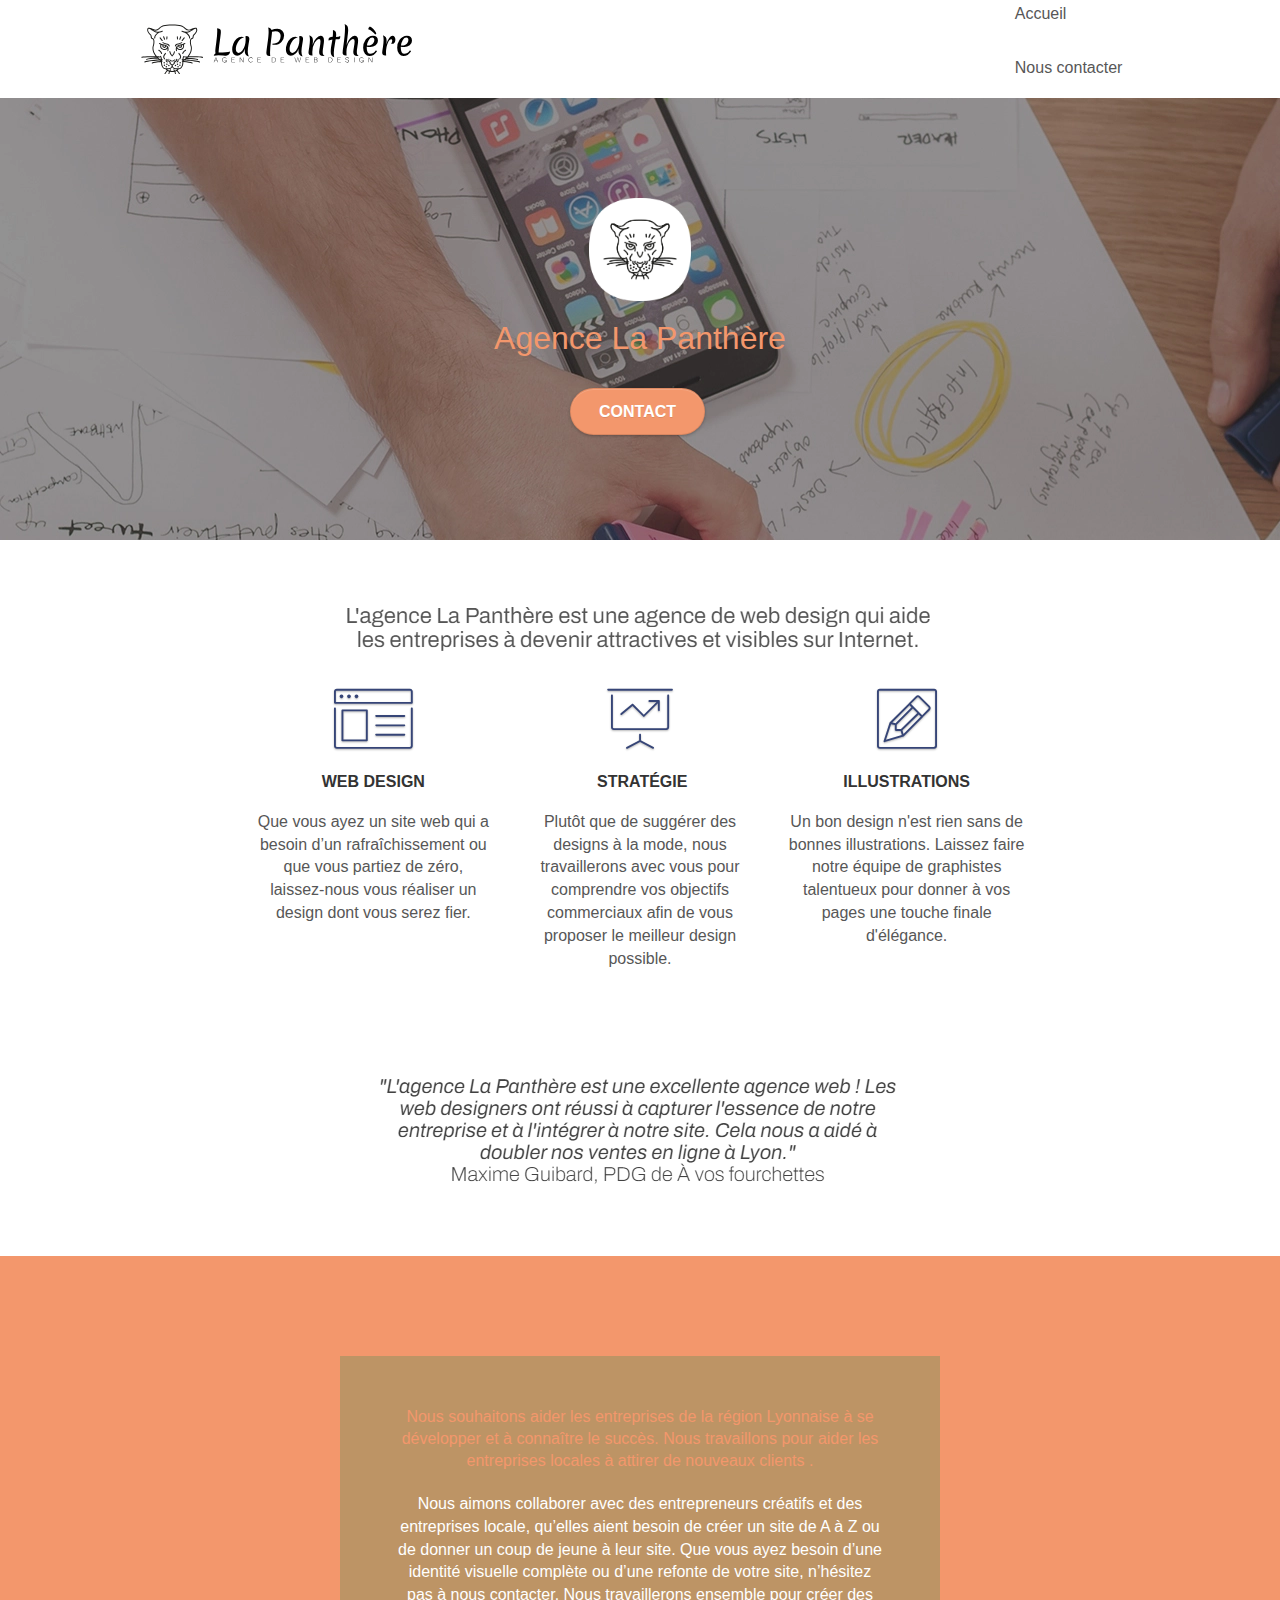
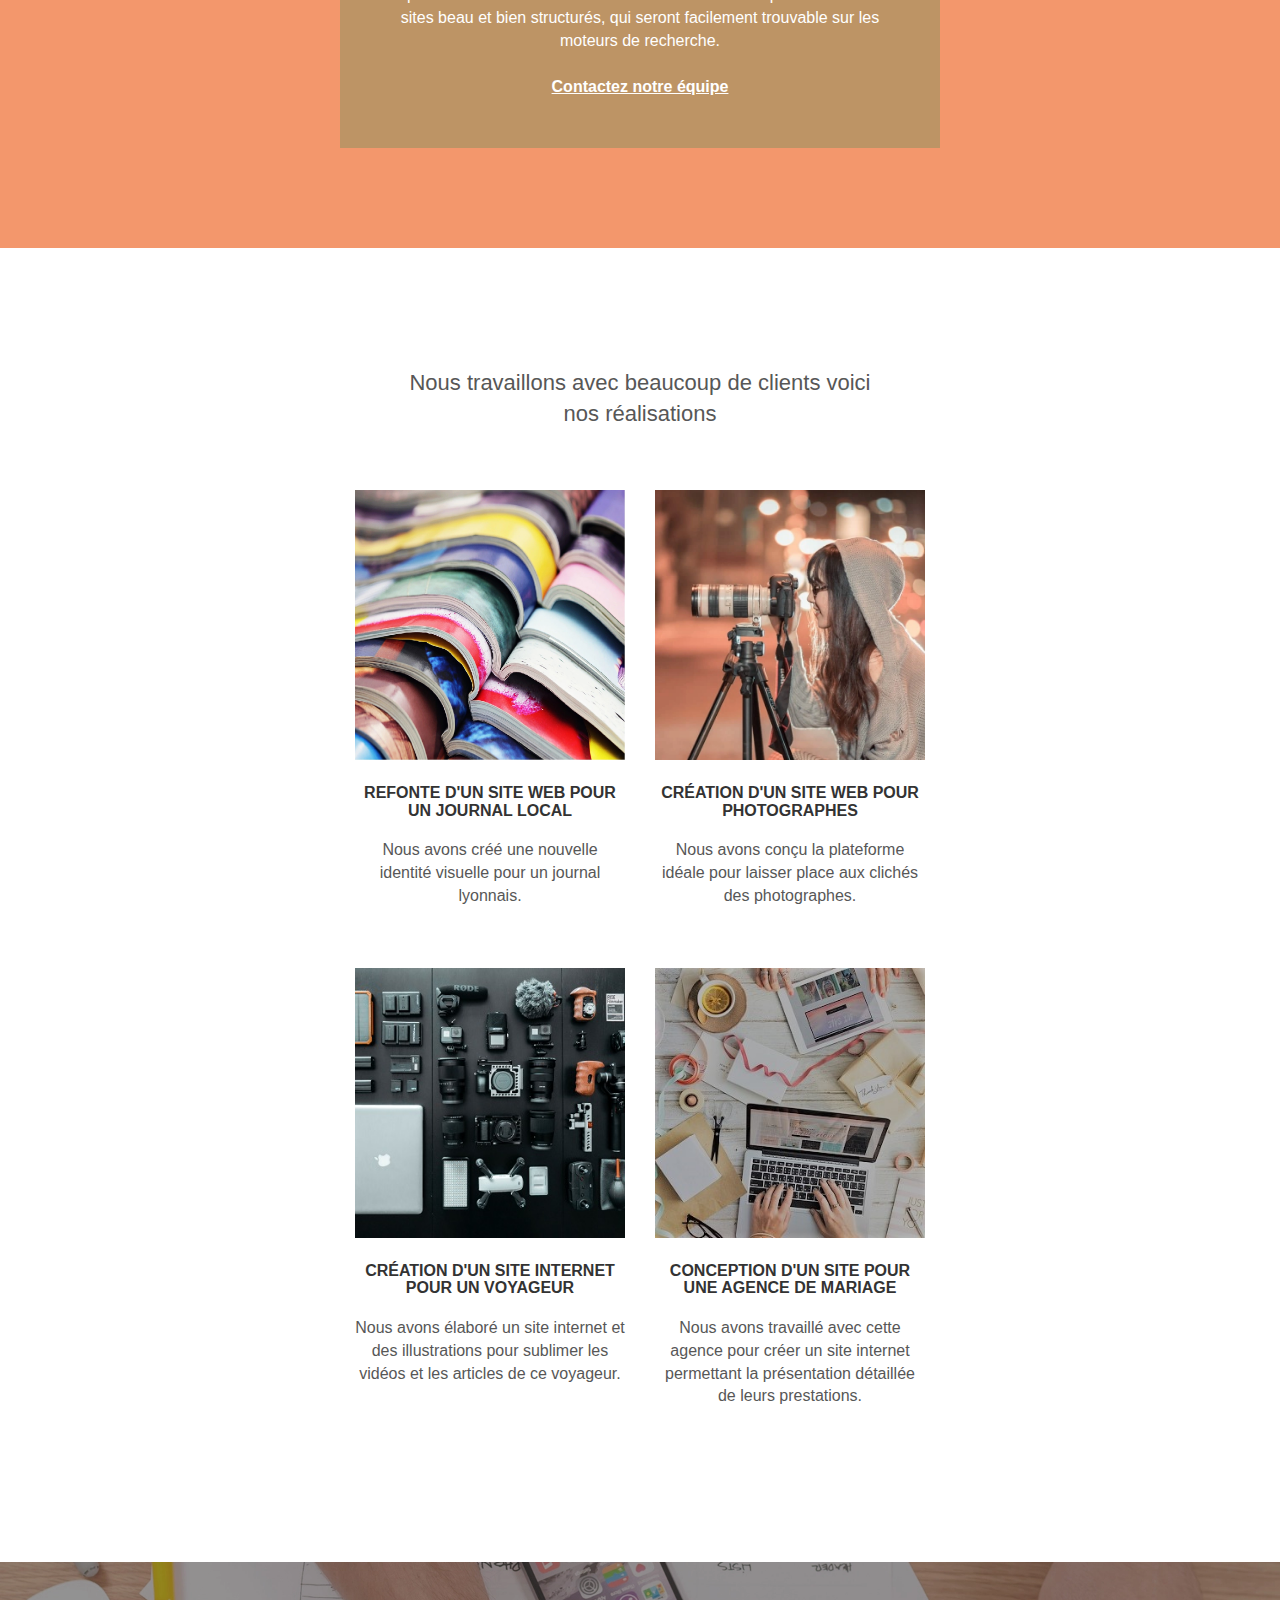
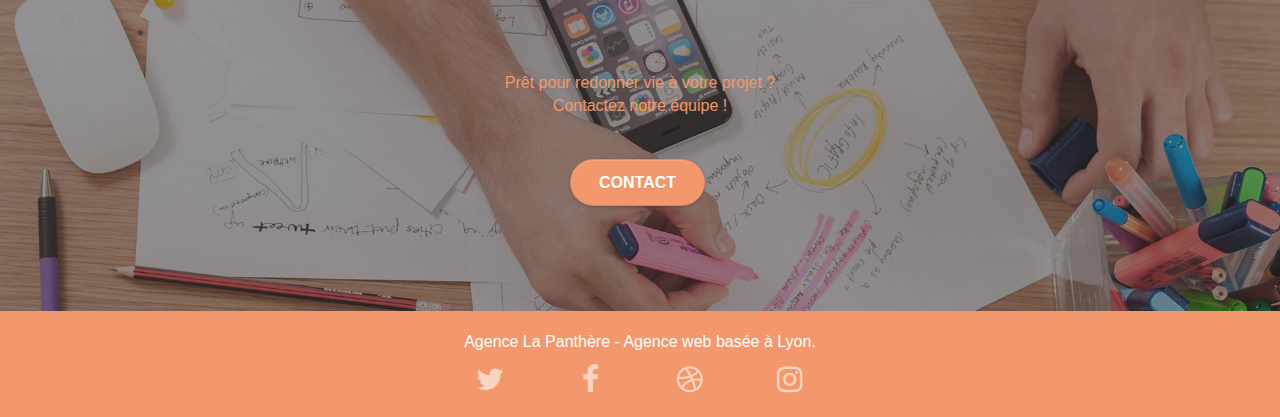
==== index.html @ ef9c5ae5 "Changement format d'image" ====
<!doctype html>
<html lang="FR">

<head>
	<meta charset="utf-8">
	<meta name="keywords"
		content="seo, google, site web, site internet, agence design paris, agence design, agence design,agence design,agence design,agence design,agence design,agence design,agence design,agence design">
	<meta name="description" content="">
	<meta name="viewport" content="width=device-width, initial-scale=1.0, viewport-fit=cover">
	<link rel="shortcut icon" type="image/png" href="favicon.jpg">

	<link rel="stylesheet" type="text/css" href="./css/bootstrap.css">
	<link rel="stylesheet" type="text/css" href="style.css">
	<link rel="stylesheet" type="text/css" href="./css/font-awesome.css">
	<link rel="stylesheet" type="text/css" href="./css/et-line.css">


	<script src="./js/jquery-2.1.0.js"></script>
	<script src="./js/bootstrap.js"></script>
	<script src="./js/blocs.js"></script>
	<script src="./js/jquery.touchSwipe.js" defer></script>
	<script src="./js/gmaps.js"></script>

	<title>La panthère</title>


	<!-- Analytics -->

	<!-- Analytics END -->

</head>

<body>
	<!-- Principal conteneur -->
	<div class="page-container">

		<!-- bloc-0 -->
		<div class="bloc bgc-white l-bloc " id="bloc-0">
			<div class="container bloc-sm">

				<nav class="navbar row">
					<div class="navbar-header">
						<a class="navbar-brand" href="index.html"><img src="img/agence-la-panthere-monochrome.svg"
								alt="paris web design logo agence web meilleure agence" /></a>
						<button id="nav-toggle" type="button" class="ui-navbar-toggle navbar-toggle"
							data-toggle="collapse" data-target=".navbar-1">
							<span class="sr-only">Toggle navigation</span><span class="icon-bar"></span><span
								class="icon-bar"></span><span class="icon-bar"></span>
						</button>
					</div>
					<div class="collapse navbar-collapse navbar-1 special-dropdown-nav">
						<ul class="site-navigation nav navbar-nav">
							<li>
								<a href="index.html">Accueil</a>
							</li>
							<li>
							</li>
							<li>
								<a href="nous_contacter.html">Nous contacter</a>
							</li>
						</ul>
					</div>
				</nav>
			</div>
		</div>
		<!-- bloc-0 END -->

		<!-- bloc-1-presentation -->
		<div class="bloc bgc-dark-slate-blue bg-banniere d-bloc bg-t-edge bloc-bg-texture texture-paper b-parallax"
			id="bloc-1-hero">
			<div class="container bloc-lg">
				<div class="row tight-width-whitespace">
					<div class="col-sm-12">
						<img src="img/logo.webp" class="center-block image-resize-mode" alt="Agence La Panthère, agence web paris, création logo paris" />
						<h1 class="text-center hero-bloc-text tc-white ">
							Agence La Panthère
						</h1>
						<div class="text-center">
							<a href="nous_contacter.html"
								class="btn btn-lg btn-clean btn-rd cta-hero btn-atomic-tangerine"
								id="cta-hero">Contact</a>
						</div>
					</div>
				</div>
			</div>
		</div>
		<!-- bloc-1-presentation END -->

		<!-- bloc-2-services -->
		<div class="bloc bgc-white l-bloc" id="bloc-2-services">
			<div class="container bloc-md">
				<div class="row">
					<div class="col-sm-12 text-center">
						<img alt="agence web, agence web paris, web design paris, stratégie web" src="img/title.png" />
					</div>
				</div>
				<div class="row voffset-lg med-width-whitespace">
					<div class="col-sm-4">
						<div class="text-center">
							<span class="et-icon-browser sm-shadow icon-dark-slate-blue icons icon-lg"></span>
						</div>
						<h3 class="mg-md text-center">
							Web design
						</h3>
						<p class="text-center ">
							Que vous ayez un site web qui a besoin d&rsquo;un rafraîchissement ou que vous partiez de
							zéro, laissez-nous vous réaliser un design dont vous serez fier.
						</p>
					</div>
					<div class="col-sm-4">
						<div class="text-center">
							<span class="et-icon-presentation sm-shadow icon-dark-slate-blue icons icon-lg"></span>
						</div>
						<h3 class="mg-md text-center">
							&nbsp;Stratégie
						</h3>
						<p class="text-center ">
							Plutôt que de suggérer des designs à la mode, nous travaillerons avec vous pour comprendre
							vos objectifs commerciaux afin de vous proposer le meilleur design possible.<br>
						</p>
					</div>
					<div class="col-sm-4">
						<div class="text-center">
							<span class="et-icon-edit sm-shadow icon-dark-slate-blue icons icon-lg"></span>
						</div>
						<h3 class="mg-md text-center">
							Illustrations
						</h3>
						<p class="text-center ">
							Un bon design n'est rien sans de bonnes illustrations. Laissez faire notre équipe de
							graphistes talentueux pour donner à vos pages une touche finale d'élégance.
						</p>
					</div>
				</div>
				<div class="row voffset-lg voffset">
					<div class="col-xs-12 col-md-8 col-md-offset-2 text-center">
						<img alt="agence web, agence web paris, web design paris, stratégie web"
							src="img/citation.webp" />

					</div>
				</div>
			</div>
		</div>
		<!-- bloc-2-services END -->

		<!-- bloc-3-what-i-do -->
		<div class="bloc tc-white bgc-atomic-tangerine bg-presentation d-bloc bloc-bg-texture texture-paper b-parallax"
			id="bloc-3-what-i-do">
			<div class="container bloc-lg">
				<div class="row tight-width-whitespace black-background">
					<div class="col-sm-12">
						<h2 class="mg-md text-center tc-white">
							Nous souhaitons aider les entreprises de la région Lyonnaise à se développer et à connaître
							le succès. Nous travaillons pour aider les entreprises locales à attirer de nouveaux clients
							.<br>
						</h2>
						<p class="text-center white">
							Nous aimons collaborer avec des entrepreneurs créatifs et des entreprises locale, qu’elles
							aient besoin de créer un site de A à Z ou de donner un coup de jeune à leur site. Que vous
							ayez besoin d’une identité visuelle complète ou d’une refonte de votre site, n’hésitez pas à
							nous contacter. Nous travaillerons ensemble pour créer des sites beau et bien structurés,
							qui seront facilement trouvable sur les moteurs de recherche. <br><br><a
								class="ltc-white bold-link" href="nous_contacter.html">Contactez notre équipe</a><br>
						</p>
					</div>
				</div>
			</div>
		</div>
		<!-- bloc-3-what-i-do END -->

		<!-- bloc-4-portfolio -->
		<div class="bloc bgc-white bg-lines-h2-bg bg-repeat l-bloc" id="bloc-4-portfolio">
			<div class="container bloc-lg">
				<div class="row">
					<div class="col-sm-12 text-center">
						<h2 class="nos-realisations">Nous travaillons avec beaucoup de clients voici nos réalisations
						</h2>
					</div>
				</div>
				<div class="row tight-width-whitespace portfolio-row">
					<div class="col-sm-6">
						<a href="#" data-lightbox="img/1.webp" data-gallery-id="gallery-1"
							data-caption="Refonte d'un site web pour un journal local" data-frame="snapshot-lb"><img
								src="img/1.webp"
								alt="paris web design logo agence web meilleure agence et refonte site web journal"
								class="img-responsive portfolio-thumb" /></a>
						<h3 class="mg-md text-center">
							Refonte d'un site web pour un journal local
						</h3>
						<p class="text-center">
							Nous avons créé une nouvelle identité visuelle pour un journal lyonnais.
						</p>
					</div>
					<div class="col-sm-6">
						<a href="#" data-lightbox="img/2.webp" data-gallery-id="gallery-1"
							data-caption="Création d'un site web pour photographes" data-frame="snapshot-lb"><img
								src="img/2.webp" class="img-responsive portfolio-thumb"
								alt="paris web design logo agence web meilleure agence, Création d'un site web pour photographes" /></a>
						<h3 class="mg-md text-center">
							Création d'un site web pour photographes
						</h3>
						<p class="text-center">
							Nous avons conçu la plateforme idéale pour laisser place aux clichés des photographes.
						</p>
					</div>
				</div>
				<div class="row tight-width-whitespace portfolio-row">
					<div class="col-sm-6">
						<a href="#" data-lightbox="img/3.webp" data-gallery-id="gallery-1"
							data-caption="Création d'un site internet pour un voyageur" data-frame="snapshot-lb"><img
								src="img/3.webp" class="img-responsive portfolio-thumb"
								alt="paris web design logo agence web meilleure agence, Création d'un site web pour voyageur" /></a>
						<h3 class="mg-md text-center">
							Création d'un site internet pour un voyageur
						</h3>
						<p class="text-center">
							Nous avons élaboré un site internet et des illustrations pour sublimer les vidéos et les
							articles de ce voyageur.
						</p>
					</div>
					<div class="col-sm-6">
						<a href="#" data-lightbox="img/4.webp" data-gallery-id="gallery-1"
							data-caption="Conception d'un site pour une agence de mariage" data-frame="snapshot-lb"><img
								src="img/4.webp" class="img-responsive portfolio-thumb"
								alt="paris web design logo agence web meilleure agence, Création d'un site web pour agence de mariage" /></a>
						<h3 class="mg-md text-center">
							Conception d'un site pour une agence de mariage
						</h3>
						<p class="text-center">
							Nous avons travaillé avec cette agence pour créer un site internet permettant la
							présentation détaillée de leurs prestations.
						</p>
					</div>
				</div>
			</div>
		</div>
		<!-- bloc-4-portfolio END -->

		<!-- bloc-5-cta -->
		<div class="bloc bgc-dark-slate-blue bg-banniere d-bloc bloc-bg-texture texture-paper" id="bloc-5-cta">
			<div class="container bloc-lg">
				<div class="row">
					<h2 class="mg-md text-center tc-white">
						Prêt pour redonner vie à votre projet ?<br>Contactez notre équipe !
					</h2>
					<div class="col-sm-12 text-center">
						<a href="nous_contacter.html"
							class="btn btn-atomic-tangerine btn-clean btn-rd btn-lg cta-hero">Contact</a>
					</div>
				</div>
			</div>
		</div>
		<!-- bloc-5-cta END -->

		<!-- Footer - bloc-8 -->
		<div class="bloc bgc-atomic-tangerine d-bloc" id="bloc-8">
			<div class="container bloc-sm">
				<div class="row">
					<div class="col-sm-12">
						<p class="text-center white">
							Agence La Panthère - Agence web basée à Lyon.<br>
						</p>
						<div class="row row-no-gutters social">
							<div class="col-sm-3">
								<div class="text-center">
									<a class="social" href="index.html"><span class="fa fa-twitter icon-md"></span></a>
								</div>
							</div>
							<div class="col-sm-3">
								<div class="text-center">
									<a class="social" href="index.html"><span class="fa fa-facebook icon-md"></span></a>
								</div>
							</div>
							<div class="col-sm-3">
								<div class="text-center">
									<a class="social" href="index.html"><span class="fa fa-dribbble icon-md"></span></a>
								</div>
							</div>
							<div class="col-sm-3">
								<div class="text-center">
									<a class="social" href="index.html"><span
											class="fa fa-instagram icon-md"></span></a>
								</div>
							</div>
						</div>
					</div>
				</div>
			</div>
		</div>
		<!-- Footer - bloc-8 END -->

	</div>
	<!-- Principal conteneur END -->


</body>

</html>
---- style.css ----
body {
    margin: 0;
    padding: 0;
    background: #FFF;
    overflow-x: hidden;
    -webkit-font-smoothing: antialiased;
    -moz-osx-font-smoothing: grayscale;
}

a,
button {
    transition: all .3s ease-in-out;
    outline: none!important;
}

a:hover {
    text-decoration: none;
    cursor: pointer;
}

#page-loading-blocs-notifaction {
    position: fixed;
    top: 0;
    bottom: 0;
    width: 100%;
    z-index: 100000;
    background: #FFFFFF url("img/pageload-spinner.gif") no-repeat center center;
}

.bloc {
    width: 100%;
    clear: both;
    background: 50% 50% no-repeat;
    padding: 0 50px;
    -webkit-background-size: cover;
    -moz-background-size: cover;
    -o-background-size: cover;
    background-size: cover;
    position: relative;
}

.bloc .container {
    padding-left: 0;
    padding-right: 0;
}

.bloc-lg {
    padding: 100px 50px;
}

.bloc-md {
    padding: 50px;
}

.bloc-sm {
    padding: 20px 50px;
}

.bg-center,
.bg-l-edge,
.bg-r-edge,
.bg-t-edge,
.bg-b-edge,
.bg-tl-edge,
.bg-bl-edge,
.bg-tr-edge,
.bg-br-edge,
.bg-repeat {
    -webkit-background-size: auto!important;
    -moz-background-size: auto!important;
    -o-background-size: auto!important;
    background-size: auto!important;
}

.bg-repeat {
    background: repeat;
}

.bg-t-edge {
    background: top no-repeat;
}

.bloc-bg-texture::before {
    content: "";
    background-size: 2px 2px;
    position: absolute;
    top: 0;
    bottom: 0;
    left: 0;
    right: 0;
}

.nos-realisations{
    display: flex;
    width: 50%;
    margin-left: 25%;
}

.image-resize-mode{
    width: 18%;
}

.text-center{
    font-size: 16px;
}


.b-parallax {
    background-attachment: fixed;
}

.d-bloc {
    color: rgba(255, 255, 255, .7);
}

.d-bloc button:hover {
    color: rgba(255, 255, 255, .9);
}

.d-bloc .icon-round,
.d-bloc .icon-square,
.d-bloc .icon-rounded,
.d-bloc .icon-semi-rounded-a,
.d-bloc .icon-semi-rounded-b {
    border-color: rgba(255, 255, 255, .9);
}

.d-bloc .divider-h span {
    border-color: rgba(255, 255, 255, .2);
}

.d-bloc .a-btn,
.d-bloc .navbar a,
.d-bloc .navbar-brand,
.d-bloc a .icon-sm,
.d-bloc a .icon-md,
.d-bloc a .icon-lg,
.d-bloc a .icon-xl,
.d-bloc h1 a,
.d-bloc h2 a,
.d-bloc h3 a,
.d-bloc h4 a,
.d-bloc h5 a,
.d-bloc h6 a,
.d-bloc p a {
    color: rgba(255, 255, 255, .6);
}

.d-bloc .a-btn:hover,
.d-bloc .navbar a:hover,
.d-bloc .navbar-brand:hover,
.d-bloc a:hover .icon-sm,
.d-bloc a:hover .icon-md,
.d-bloc a:hover .icon-lg,
.d-bloc a:hover .icon-xl,
.d-bloc h1 a:hover,
.d-bloc h2 a:hover,
.d-bloc h3 a:hover,
.d-bloc h4 a:hover,
.d-bloc h5 a:hover,
.d-bloc h6 a:hover,
.d-bloc p a:hover {
    color: rgba(255, 255, 255, 1);
}

.d-bloc .navbar-toggle .icon-bar {
    background: rgba(255, 255, 255, 1);
}

.d-bloc .btn-wire,
.d-bloc .btn-wire:hover {
    color: rgba(255, 255, 255, 1);
    border-color: rgba(255, 255, 255, 1);
}

.d-bloc .panel {
    color: rgba(0, 0, 0, .5);
}

.d-bloc .panel button:hover {
    color: rgba(0, 0, 0, .7);
}

.d-bloc .panel icon {
    border-color: rgba(0, 0, 0, .7);
}

.d-bloc .panel .divider-h span {
    border-color: rgba(0, 0, 0, .1);
}

.d-bloc .panel .a-btn {
    color: rgba(0, 0, 0, .6);
}

.d-bloc .panel .a-btn:hover {
    color: rgba(0, 0, 0, 1);
}

.d-bloc .panel .btn-wire,
.d-bloc .panel .btn-wire:hover {
    color: rgba(0, 0, 0, .7);
    border-color: rgba(0, 0, 0, .3);
}

.d-bloc .panel,
.l-bloc {
    color: rgba(0, 0, 0, .5);
}

.d-bloc .panel button:hover,
.l-bloc button:hover {
    color: rgba(0, 0, 0, .7);
}

.l-bloc .icon-round,
.l-bloc .icon-square,
.l-bloc .icon-rounded,
.l-bloc .icon-semi-rounded-a,
.l-bloc .icon-semi-rounded-b {
    border-color: rgba(0, 0, 0, .7);
}

.d-bloc .panel .divider-h span,
.l-bloc .divider-h span {
    border-color: rgba(0, 0, 0, .1);
}

.d-bloc .panel .a-btn,
.l-bloc .a-btn,
.l-bloc .navbar a,
.l-bloc .navbar-brand,
.l-bloc a .icon-sm,
.l-bloc a .icon-md,
.l-bloc a .icon-lg,
.l-bloc a .icon-xl,
.l-bloc h1 a,
.l-bloc h2 a,
.l-bloc h3 a,
.l-bloc h4 a,
.l-bloc h5 a,
.l-bloc h6 a,
.l-bloc p a {
    color: rgba(0, 0, 0, .6);
}

.d-bloc .panel .a-btn:hover,
.l-bloc .a-btn:hover,
.l-bloc .navbar a:hover,
.l-bloc .navbar-brand:hover,
.l-bloc a:hover .icon-sm,
.l-bloc a:hover .icon-md,
.l-bloc a:hover .icon-lg,
.l-bloc a:hover .icon-xl,
.l-bloc h1 a:hover,
.l-bloc h2 a:hover,
.l-bloc h3 a:hover,
.l-bloc h4 a:hover,
.l-bloc h5 a:hover,
.l-bloc h6 a:hover,
.l-bloc p a:hover {
    color: rgba(0, 0, 0, 1);
}

.l-bloc .navbar-toggle .icon-bar {
    color: rgba(0, 0, 0, .6);
}

.d-bloc .panel .btn-wire,
.d-bloc .panel .btn-wire:hover,
.l-bloc .btn-wire,
.l-bloc .btn-wire:hover {
    color: rgba(0, 0, 0, .7);
    border-color: rgba(0, 0, 0, .3);
}

.voffset {
    margin-top: 30px;
}

.voffset-lg {
    margin-top: 80px;
}

.row-no-gutters {
    margin-right: 0;
    margin-left: 0;
}

#bloc-1-hero h1 {
    font-size: 32px;
}

.navbar {
    margin-bottom: 0;
    z-index: 1;
}

.navbar-brand {
    height: auto;
    padding: 3px 15px;
    font-size: 25px;
    font-weight: normal;
    font-weight: 600;
    line-height: 44px;
}

.navbar-brand img {
    height: 50px;
    margin: 0 5px 0 0;
    display: inline;
}

.navbar-brand img[src$=svg] {
    min-width: 100px;
}

.nav-center .navbar-brand img {
    margin: 0;
}

.navbar .nav {
    padding-top: 2px;
    margin-right: -16px;
    float: right;
    z-index: 1;
}

.nav > li {
    float: left;
    margin-top: 4px;
    font-size: 16px;
}

.navbar-nav .open .dropdown-menu > li > a {
    text-align: inherit;
}

.nav > li a:hover,
.nav > li a:focus {
    background: transparent;
}

.navbar-toggle {
    margin: 10px 10px 0 0;
    border: 0px;
}

.navbar-toggle:hover {
    background: transparent!important;
}

.navbar-toggle .icon-bar {
    background-color: rgba(0, 0, 0, .5);
    width: 26px;
}

.nav-invert .navbar .nav {
    float: left;
}

.nav-invert .navbar-header,
.nav-invert .navbar-brand {
    float: right;
    position: relative;
    z-index: 2;
}

@media (min-width: 768px) {
    .site-navigation {
        position: absolute;
        top: 30%;
        left: 85%;
        transform: translate(0, -50%);
        -webkit-transform: translateY(-50%);
    }

    ul{
        list-style-type: none;
        text-decoration: none;
    }

    .nav > li .dropdown-menu a,
    .nav > li .dropdown-menu a:hover {
        color: #484848;
    }
    .nav-invert .site-navigation {
        left: 0;
        right: 0;
    }
    .nav-center {
        text-align: center;
    }
    .nav-center .navbar-header {
        width: 100%;
    }
    .nav-center .navbar-header,
    .nav-center .navbar-brand,
    .nav-center .nav > li {
        float: none;
        display: inline-block;
    }
    .nav-center .site-navigation {
        position: relative;
        width: 100%;
        right: 0;
        margin-right: 0px;
        margin-top: 20px;
    }
    .nav-center.mini-nav .navbar-toggle {
        float: none;
        margin: 10px auto 0;
    }
}

.nav > li > .dropdown a {
    background: none!important;
    display: block;
    padding: 14px 15px;
}

nav .caret {
    margin: 0 5px;
}

.dropdown-menu .dropdown-menu {
    top: -8px;
    left: 100%;
}

.dropdown-menu .dropmenu-flow-right {
    top: 100%;
    left: 0;
    margin-left: -1px;
    border-top-left-radius: 0;
    border-top-right-radius: 0;
}

.dropdown-menu .dropdown span {
    border: 4px solid black;
    border-top-color: transparent;
    border-right-color: transparent;
    border-bottom-color: transparent;
    margin: 6px -5px 0 0!important;
    float: right;
}

.mg-md {
    margin-top: 10px;
    margin-bottom: 20px;
}

.mg-lg {
    margin-top: 10px;
    margin-bottom: 40px;
}

.btn {
    margin: 0 5px 5px 0;
}

.btn.pull-right {
    margin: 0 0 5px 5px;
}

.btn-d,
.btn-d:hover,
.btn-d:focus {
    color: #FFF;
    background: rgba(0, 0, 0, .3);
}

button {
    outline: none!important;
}

.btn-rd {
    border-radius: 40px;
}

.btn-clean {
    border: 1px solid rgba(0, 0, 0, .08);
    border-bottom-color: rgba(0, 0, 0, .1);
    text-shadow: 0 1px 0 rgba(0, 0, 1, .1);
    box-shadow: 0 1px 3px rgba(0, 0, 1, .25), inset 0 1px 0 0 rgba(255, 255, 255, .15);
}

.icon-md {
    font-size: 30px!important;
}

.icon-lg {
    font-size: 60px!important;
}

.sm-shadow {
    text-shadow: 0 1px 2px rgba(0, 0, 0, .3);
}

.panel-sq,
.panel-sq .panel-heading,
.panel-sq .panel-footer {
    border-radius: 0;
}

.panel-rd {
    border-radius: 30px;
}

.panel-rd .panel-heading {
    border-radius: 29px 29px 0 0;
}

.panel-rd .panel-footer {
    border-radius: 0 0 29px 29px;
}

.form-control {
    border-color: rgba(0, 0, 0, .1);
    box-shadow: none;
}

.scrollToTop {
    width: 40px;
    height: 40px;
    position: fixed;
    bottom: 20px;
    right: 20px;
    opacity: 0;
    z-index: 500;
    transition: all .3s ease-in-out;
}

.scrollToTop span {
    margin-top: 6px;
}

.showScrollTop {
    font-size: 14px;
    opacity: 1;
}

a[data-lightbox] {
    position: relative;
    display: block;
    text-align: center;
}

a[data-lightbox]:hover::before {
    content: "+";
    font-family: "HelveticaNeue-Light", "Helvetica Neue Light", "Helvetica Neue", Helvetica, Arial;
    font-size: 32px;
    width: 50px;
    height: 50px;
    margin-left: -25px;
    border-radius: 50%;
    background: rgba(0, 0, 0, .6);
    color: #FFF;
    font-weight: 100;
    z-index: 1;
    position: absolute;
    top: 50%;
    transform: translateY(-50%);
    -webkit-transform: translateY(-50%);
}

a[data-lightbox]:hover img {
    opacity: 0.6;
    -webkit-animation-fill-mode: none;
    animation-fill-mode: none;
}

#lightbox-modal {
    display: flex;
    align-items: center;
}

#lightbox-modal .modal-dialog {
    width: 90%;
    max-width: 900px;
    margin: 0 auto 0;
}

#lightbox-modal .modal-dialog img {
    max-height: 90vh;
    margin: 0 auto;
}

.lightbox-caption {
    padding: 20px;
    color: #FFF;
    background: rgba(0, 0, 0, .5);
    position: absolute;
    left: 15px;
    right: 15px;
    bottom: 5px;
}

.close-lightbox {
    color: #FFF;
    font-size: 30px;
    position: absolute;
    top: 20px;
    right: 20px;
    z-index: 20;
    background: rgba(0, 0, 0, .5);
    border: none;
    line-height: 30px;
    padding: 0 9px 5px;
    opacity: 0.3;
}

.close-lightbox:hover,
.next-lightbox:hover,
.prev-lightbox:hover {
    opacity: 1.0;
    color: #FFF;
}

.next-lightbox,
.prev-lightbox {
    font-size: 20px;
    color: rgba(255, 255, 255, .9);
    background: rgba(0, 0, 0, .5);
    transition: all .2s ease-in-out;
    position: absolute;
    top: 45%;
    z-index: 1;
    opacity: 0.4;
}

.next-lightbox {
    padding: 6px 8px 1px 13px;
    right: 25px;
}

.prev-lightbox {
    padding: 6px 13px 1px 10px;
    left: 25px;
}

.snapshot-lb .modal-body {
    padding-bottom: 45px;
}

.snapshot-lb .lightbox-caption {
    padding: 0;
    color: rgba(0, 0, 0, .5);
    background: none;
}

h1,
h2,
h3,
h4,
h5,
h6,
p,
label,
.btn,
a {
    font-family: "helvetica";
    font-weight: 400;
    color: #575757!important;
}

.container {
    max-width: 1000px;
}

.hero-bloc-text {
    font-size: 38px;
}

.hero-bloc-text-sub {
    font-size: 36px;
}

.statement-bloc-text {
    line-height: 26px;
    font-style: italic;
    font-size: 20px;
    text-align: center;
    font-weight: lighter;
    max-width: 520px;
    margin: auto auto auto auto;
}

p {
    font-size: 11px;
}

.tight-width-whitespace {
    max-width: 600px;
    margin: auto auto auto auto;
}

.h1 {
    font-size: 20px;
    font-family: "Open Sans";
}

.cta-hero {
    margin-top: 22px;
    color: #FFFFFF!important;
    text-transform: uppercase;
    padding: 12px 28px 12px 28px;
    font-size: 16px;
    font-weight: 700;
}

.social {
    max-width: 400px;
    margin: auto auto auto auto;
}

h2 {
    font-size: 22px;
    line-height: 1.4em;
}

h3 {
    font-size: 15px;
    text-transform: uppercase;
    font-weight: 700;
    color: #333333!important;
}

.med-width-whitespace {
    max-width: 800px;
    margin: auto auto auto auto;
    box-shadow: 0px 0px 0px #000000;
}

h1 {
    color: #333333!important;
}

h4 {
    color: #333333!important;
}

.icons {
    margin-bottom: 14px;
    margin-top: 24px;
}

.white {
    color: #FFFFFF!important;
}

.portfolio-thumb {
    margin-bottom: 24px;
}

.portfolio-row {
    margin-bottom: 44px;
    margin-top: 50px;
}

.avatar {
    box-shadow: 0px 4px 9px rgba(0, 0, 0, 0.3);
}

.black-background {
    background-color: rgba(165, 147, 99, 0.7);
    padding: 40px 40px 40px 40px;
}

.bold-link {
    font-weight: 900;
    text-decoration: underline!important;
}

.bgc-white {
    background-color: #FFFFFF;
}

.bgc-dark-slate-blue {
    background-color: #364577;
}

.bgc-atomic-tangerine {
    background-color: #F3976C;
}

.tc-white {
    color: #F3976C!important;
}

.btn-atomic-tangerine {
    background: #F3976C;
    color: #FFFFFF!important;
}

.btn-atomic-tangerine:hover {
    background: #c27956!important;
    color: #FFFFFF!important;
}

.ltc-white {
    color: #FFFFFF!important;
}

.ltc-white:hover {
    color: #cccccc!important;
}

.ltc-atomic-tangerine {
    color: #F3976C!important;
}

.ltc-atomic-tangerine:hover {
    color: #c27956!important;
}

.icon-dark-slate-blue {
    color: #364577!important;
    border-color: #364577!important;
}

.bg-dots-bg {
    background-image: url("img/agence-la-panthere.webp");
}

.bg-banniere {
    background-image: url("img/agence-la-panthere.webp");
}

.bg-presentation {
    background-image: url("img/image-de-presentation.webp");
}

@media (max-width: 1024px) {
    .bloc {
        padding-left: 20px;
        padding-right: 20px;
    }
    .bloc.full-width-bloc,
    .bloc-tile-2.full-width-bloc .container,
    .bloc-tile-3.full-width-bloc .container,
    .bloc-tile-4.full-width-bloc .container {
        padding-left: 0;
        padding-right: 0;
    }
}

@media (max-width: 992px) and (min-width: 768px) {
    .navbar .nav {
        max-width: 80%
    }
    .nav-center.navbar .nav {
        max-width: 100%
    }
}

@media only screen and (min-device-width: 768px) and (max-device-width: 1024px) and (orientation: landscape) {
    .b-parallax {
        background-attachment: scroll;
    }
}

@media only screen and (min-device-width: 1024px) and (max-device-width: 1366px) and (-webkit-min-device-pixel-ratio: 1.5) {
    .b-parallax {
        background-attachment: scroll;
    }
}

@media (max-width: 991px) {
    .container {
        width: 100%;
    }
    .b-parallax {
        background-attachment: scroll;
    }
    .page-container,
    #hero-bloc {
        overflow-x: hidden;
        position: relative;
    }
    .bloc {
        padding-left: constant(safe-area-inset-left);
        padding-right: constant(safe-area-inset-right);
    }
    .bloc-group,
    .bloc-group .bloc {
        display: block;
        width: 100%;
    }
    .bloc-fill-screen .fill-bloc-top-edge,
    .bloc-fill-screen .fill-bloc-bottom-edge {
        padding: 0 20px;
        padding-left: constant(safe-area-inset-left);
        padding-right: constant(safe-area-inset-right);
    }
}

@media (max-width: 767px) {
    .page-container {
        overflow-x: hidden;
        position: relative;
    }
    h1,
    h2,
    h3,
    h4,
    h5,
    h6,
    p,
    #disqus_thread {
        padding-left: 10px!important;
        padding-right: 10px!important;
    }
    .b-parallax {
        background-attachment: scroll;
    }
    .navbar .nav {
        padding-top: 0;
        border-top: 1px solid rgba(0, 0, 0, .2);
        float: none!important;
    }
    .navbar.row {
        margin-left: 0;
        margin-right: 0;
    }
    .site-navigation {
        position: inherit;
        transform: none;
        -webkit-transform: none;
        -ms-transform: none;
    }
    .nav > li {
        margin-top: 0;
        border-bottom: 1px solid rgba(0, 0, 0, .1);
        background: rgba(0, 0, 0, .05);
        text-align: left;
        padding-left: 15px;
        width: 100%;
    }
    .nav > li:hover {
        background: rgba(0, 0, 0, .08);
    }
    .dropdown .dropdown a .caret {
        float: none;
        margin: 5px 0 0 10px!important;
        border: 4px solid black;
        border-bottom-color: transparent;
        border-right-color: transparent;
        border-left-color: transparent;
    }
    #hero-bloc .navbar .nav {
        background: rgba(0, 0, 0, .8);
    }
    #hero-bloc .navbar .nav a {
        color: rgba(255, 255, 255, .6);
    }
    .hero {
        padding: 50px 0;
    }
    .hero-nav {
        left: -1px;
        right: -1px;
    }
    .navbar-collapse {
        padding: 0;
        overflow-x: hidden;
        -webkit-box-shadow: none;
        box-shadow: none;
    }
    .navbar-brand img {
        display: flex;
        height: 50px;
        width: auto;
    }
    .nav-invert .navbar-header {
        float: none;
        width: 100%;
    }
    .nav-invert .navbar-toggle {
        float: left;
        margin-left: 10px;
    }
    .bloc {
        padding-left: 0;
        padding-right: 0;
    }
    .bloc-xxl,
    .bloc-xl,
    .bloc-lg {
        padding: 40px 0;
    }
    .bloc-sm,
    .bloc-md {
        padding-left: 0;
        padding-right: 0;
    }
    .bloc-tile-2 .container,
    .bloc-tile-3 .container,
    .bloc-tile-4 .container,
    .bloc-fill-screen .fill-bloc-top-edge,
    .bloc-fill-screen .fill-bloc-bottom-edge {
        padding-left: 0;
        padding-right: 0;
    }
    .a-block {
        padding: 0 10px;
    }
    .btn-dwn {
        display: none;
    }
    .voffset {
        margin-top: 5px;
    }
    .voffset-md {
        margin-top: 20px;
    }
    .voffset-lg {
        margin-top: 30px;
    }
    form {
        padding: 5px;
    }
    .close-lightbox {
        display: inline-block;
    }
    .blocsapp-device-iphone5 {
        background-size: 216px 425px;
        padding-top: 60px;
        width: 216px;
        height: 425px;
    }
    .blocsapp-device-iphone5 img {
        width: 180px;
        height: 320px;
    }
}

@media (max-width: 400px) {
    .bloc {
        padding-left: 0;
        padding-right: 0;
    }
}

@media (max-width: 767px) {
    .bloc-mob-center-text {
        text-align: center;
    }
}
---- css/et-line.css ----
@font-face {
    font-family: et-line;
    src: url(../fonts/et-line.eot);
    src: url(../fonts/et-line.eot?#iefix) format('embedded-opentype'), url(../fonts/et-line.woff) format('woff'), url(../fonts/et-line.ttf) format('truetype'), url(../fonts/et-line.svg#et-line) format('svg');
    font-weight: 400;
    font-style: normal
}

.et-icon-adjustments,
.et-icon-alarmclock,
.et-icon-anchor,
.et-icon-aperture,
.et-icon-attachment,
.et-icon-bargraph,
.et-icon-basket,
.et-icon-beaker,
.et-icon-bike,
.et-icon-book-open,
.et-icon-briefcase,
.et-icon-browser,
.et-icon-calendar,
.et-icon-camera,
.et-icon-caution,
.et-icon-chat,
.et-icon-circle-compass,
.et-icon-clipboard,
.et-icon-clock,
.et-icon-cloud,
.et-icon-compass,
.et-icon-desktop,
.et-icon-dial,
.et-icon-document,
.et-icon-documents,
.et-icon-download,
.et-icon-dribbble,
.et-icon-edit,
.et-icon-envelope,
.et-icon-expand,
.et-icon-facebook,
.et-icon-flag,
.et-icon-focus,
.et-icon-gears,
.et-icon-genius,
.et-icon-gift,
.et-icon-global,
.et-icon-globe,
.et-icon-googleplus,
.et-icon-grid,
.et-icon-happy,
.et-icon-hazardous,
.et-icon-heart,
.et-icon-hotairballoon,
.et-icon-hourglass,
.et-icon-key,
.et-icon-laptop,
.et-icon-layers,
.et-icon-lifesaver,
.et-icon-lightbulb,
.et-icon-linegraph,
.et-icon-linkedin,
.et-icon-lock,
.et-icon-magnifying-glass,
.et-icon-map,
.et-icon-map-pin,
.et-icon-megaphone,
.et-icon-mic,
.et-icon-mobile,
.et-icon-newspaper,
.et-icon-notebook,
.et-icon-paintbrush,
.et-icon-paperclip,
.et-icon-pencil,
.et-icon-phone,
.et-icon-picture,
.et-icon-pictures,
.et-icon-piechart,
.et-icon-presentation,
.et-icon-pricetags,
.et-icon-printer,
.et-icon-profile-female,
.et-icon-profile-male,
.et-icon-puzzle,
.et-icon-quote,
.et-icon-recycle,
.et-icon-refresh,
.et-icon-ribbon,
.et-icon-rss,
.et-icon-sad,
.et-icon-scissors,
.et-icon-scope,
.et-icon-search,
.et-icon-shield,
.et-icon-speedometer,
.et-icon-strategy,
.et-icon-streetsign,
.et-icon-tablet,
.et-icon-target,
.et-icon-telescope,
.et-icon-toolbox,
.et-icon-tools,
.et-icon-tools-2,
.et-icon-trophy,
.et-icon-tumblr,
.et-icon-twitter,
.et-icon-upload,
.et-icon-video,
.et-icon-wallet,
.et-icon-wine {
    font-family: et-line;
    speak: none;
    font-style: normal;
    font-weight: 400;
    font-variant: normal;
    text-transform: none;
    line-height: 1;
    -webkit-font-smoothing: antialiased;
    -moz-osx-font-smoothing: grayscale;
    display: inline-block
}

.et-icon-mobile:before {
    content: "\e000"
}

.et-icon-laptop:before {
    content: "\e001"
}

.et-icon-desktop:before {
    content: "\e002"
}

.et-icon-tablet:before {
    content: "\e003"
}

.et-icon-phone:before {
    content: "\e004"
}

.et-icon-document:before {
    content: "\e005"
}

.et-icon-documents:before {
    content: "\e006"
}

.et-icon-search:before {
    content: "\e007"
}

.et-icon-clipboard:before {
    content: "\e008"
}

.et-icon-newspaper:before {
    content: "\e009"
}

.et-icon-notebook:before {
    content: "\e00a"
}

.et-icon-book-open:before {
    content: "\e00b"
}

.et-icon-browser:before {
    content: "\e00c"
}

.et-icon-calendar:before {
    content: "\e00d"
}

.et-icon-presentation:before {
    content: "\e00e"
}

.et-icon-picture:before {
    content: "\e00f"
}

.et-icon-pictures:before {
    content: "\e010"
}

.et-icon-video:before {
    content: "\e011"
}

.et-icon-camera:before {
    content: "\e012"
}

.et-icon-printer:before {
    content: "\e013"
}

.et-icon-toolbox:before {
    content: "\e014"
}

.et-icon-briefcase:before {
    content: "\e015"
}

.et-icon-wallet:before {
    content: "\e016"
}

.et-icon-gift:before {
    content: "\e017"
}

.et-icon-bargraph:before {
    content: "\e018"
}

.et-icon-grid:before {
    content: "\e019"
}

.et-icon-expand:before {
    content: "\e01a"
}

.et-icon-focus:before {
    content: "\e01b"
}

.et-icon-edit:before {
    content: "\e01c"
}

.et-icon-adjustments:before {
    content: "\e01d"
}

.et-icon-ribbon:before {
    content: "\e01e"
}

.et-icon-hourglass:before {
    content: "\e01f"
}

.et-icon-lock:before {
    content: "\e020"
}

.et-icon-megaphone:before {
    content: "\e021"
}

.et-icon-shield:before {
    content: "\e022"
}

.et-icon-trophy:before {
    content: "\e023"
}

.et-icon-flag:before {
    content: "\e024"
}

.et-icon-map:before {
    content: "\e025"
}

.et-icon-puzzle:before {
    content: "\e026"
}

.et-icon-basket:before {
    content: "\e027"
}

.et-icon-envelope:before {
    content: "\e028"
}

.et-icon-streetsign:before {
    content: "\e029"
}

.et-icon-telescope:before {
    content: "\e02a"
}

.et-icon-gears:before {
    content: "\e02b"
}

.et-icon-key:before {
    content: "\e02c"
}

.et-icon-paperclip:before {
    content: "\e02d"
}

.et-icon-attachment:before {
    content: "\e02e"
}

.et-icon-pricetags:before {
    content: "\e02f"
}

.et-icon-lightbulb:before {
    content: "\e030"
}

.et-icon-layers:before {
    content: "\e031"
}

.et-icon-pencil:before {
    content: "\e032"
}

.et-icon-tools:before {
    content: "\e033"
}

.et-icon-tools-2:before {
    content: "\e034"
}

.et-icon-scissors:before {
    content: "\e035"
}

.et-icon-paintbrush:before {
    content: "\e036"
}

.et-icon-magnifying-glass:before {
    content: "\e037"
}

.et-icon-circle-compass:before {
    content: "\e038"
}

.et-icon-linegraph:before {
    content: "\e039"
}

.et-icon-mic:before {
    content: "\e03a"
}

.et-icon-strategy:before {
    content: "\e03b"
}

.et-icon-beaker:before {
    content: "\e03c"
}

.et-icon-caution:before {
    content: "\e03d"
}

.et-icon-recycle:before {
    content: "\e03e"
}

.et-icon-anchor:before {
    content: "\e03f"
}

.et-icon-profile-male:before {
    content: "\e040"
}

.et-icon-profile-female:before {
    content: "\e041"
}

.et-icon-bike:before {
    content: "\e042"
}

.et-icon-wine:before {
    content: "\e043"
}

.et-icon-hotairballoon:before {
    content: "\e044"
}

.et-icon-globe:before {
    content: "\e045"
}

.et-icon-genius:before {
    content: "\e046"
}

.et-icon-map-pin:before {
    content: "\e047"
}

.et-icon-dial:before {
    content: "\e048"
}

.et-icon-chat:before {
    content: "\e049"
}

.et-icon-heart:before {
    content: "\e04a"
}

.et-icon-cloud:before {
    content: "\e04b"
}

.et-icon-upload:before {
    content: "\e04c"
}

.et-icon-download:before {
    content: "\e04d"
}

.et-icon-target:before {
    content: "\e04e"
}

.et-icon-hazardous:before {
    content: "\e04f"
}

.et-icon-piechart:before {
    content: "\e050"
}

.et-icon-speedometer:before {
    content: "\e051"
}

.et-icon-global:before {
    content: "\e052"
}

.et-icon-compass:before {
    content: "\e053"
}

.et-icon-lifesaver:before {
    content: "\e054"
}

.et-icon-clock:before {
    content: "\e055"
}

.et-icon-aperture:before {
    content: "\e056"
}

.et-icon-quote:before {
    content: "\e057"
}

.et-icon-scope:before {
    content: "\e058"
}

.et-icon-alarmclock:before {
    content: "\e059"
}

.et-icon-refresh:before {
    content: "\e05a"
}

.et-icon-happy:before {
    content: "\e05b"
}

.et-icon-sad:before {
    content: "\e05c"
}

.et-icon-facebook:before {
    content: "\e05d"
}

.et-icon-twitter:before {
    content: "\e05e"
}

.et-icon-googleplus:before {
    content: "\e05f"
}

.et-icon-rss:before {
    content: "\e060"
}

.et-icon-tumblr:before {
    content: "\e061"
}

.et-icon-linkedin:before {
    content: "\e062"
}

.et-icon-dribbble:before {
    content: "\e063"
}
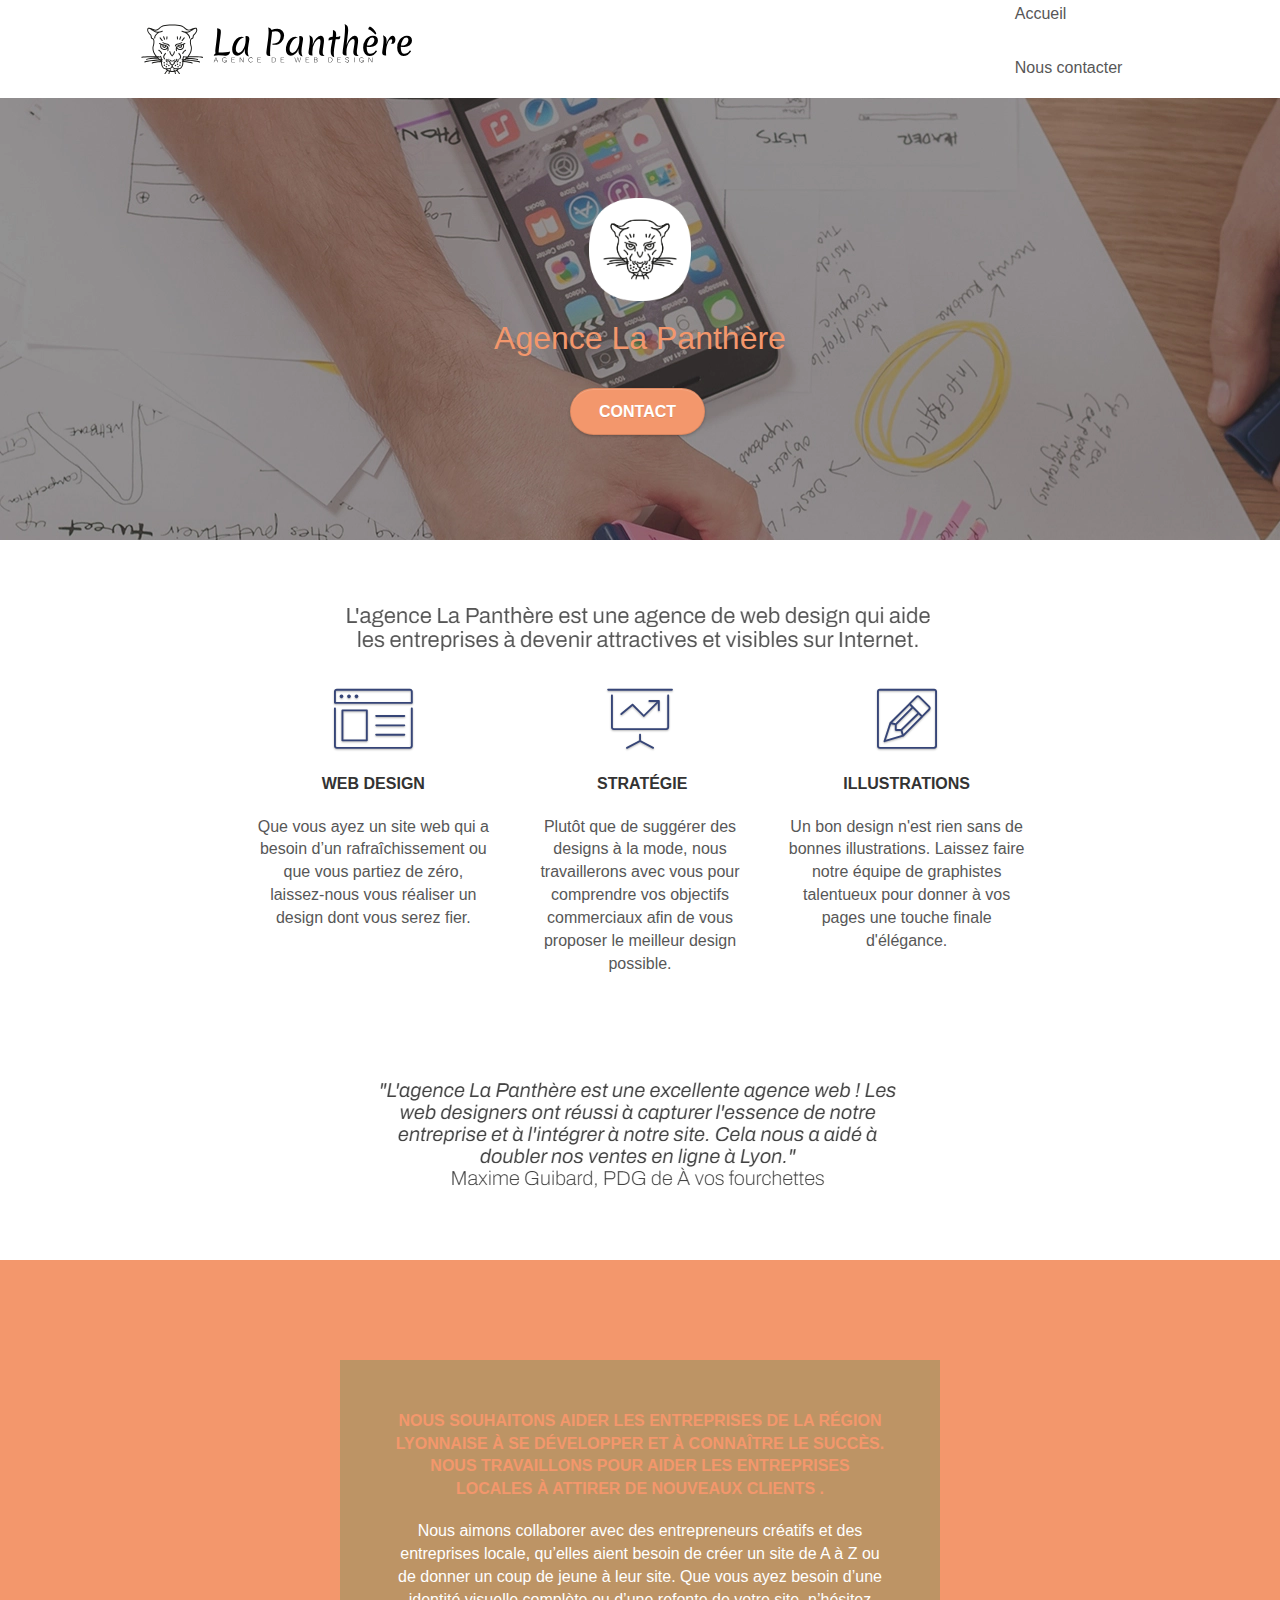
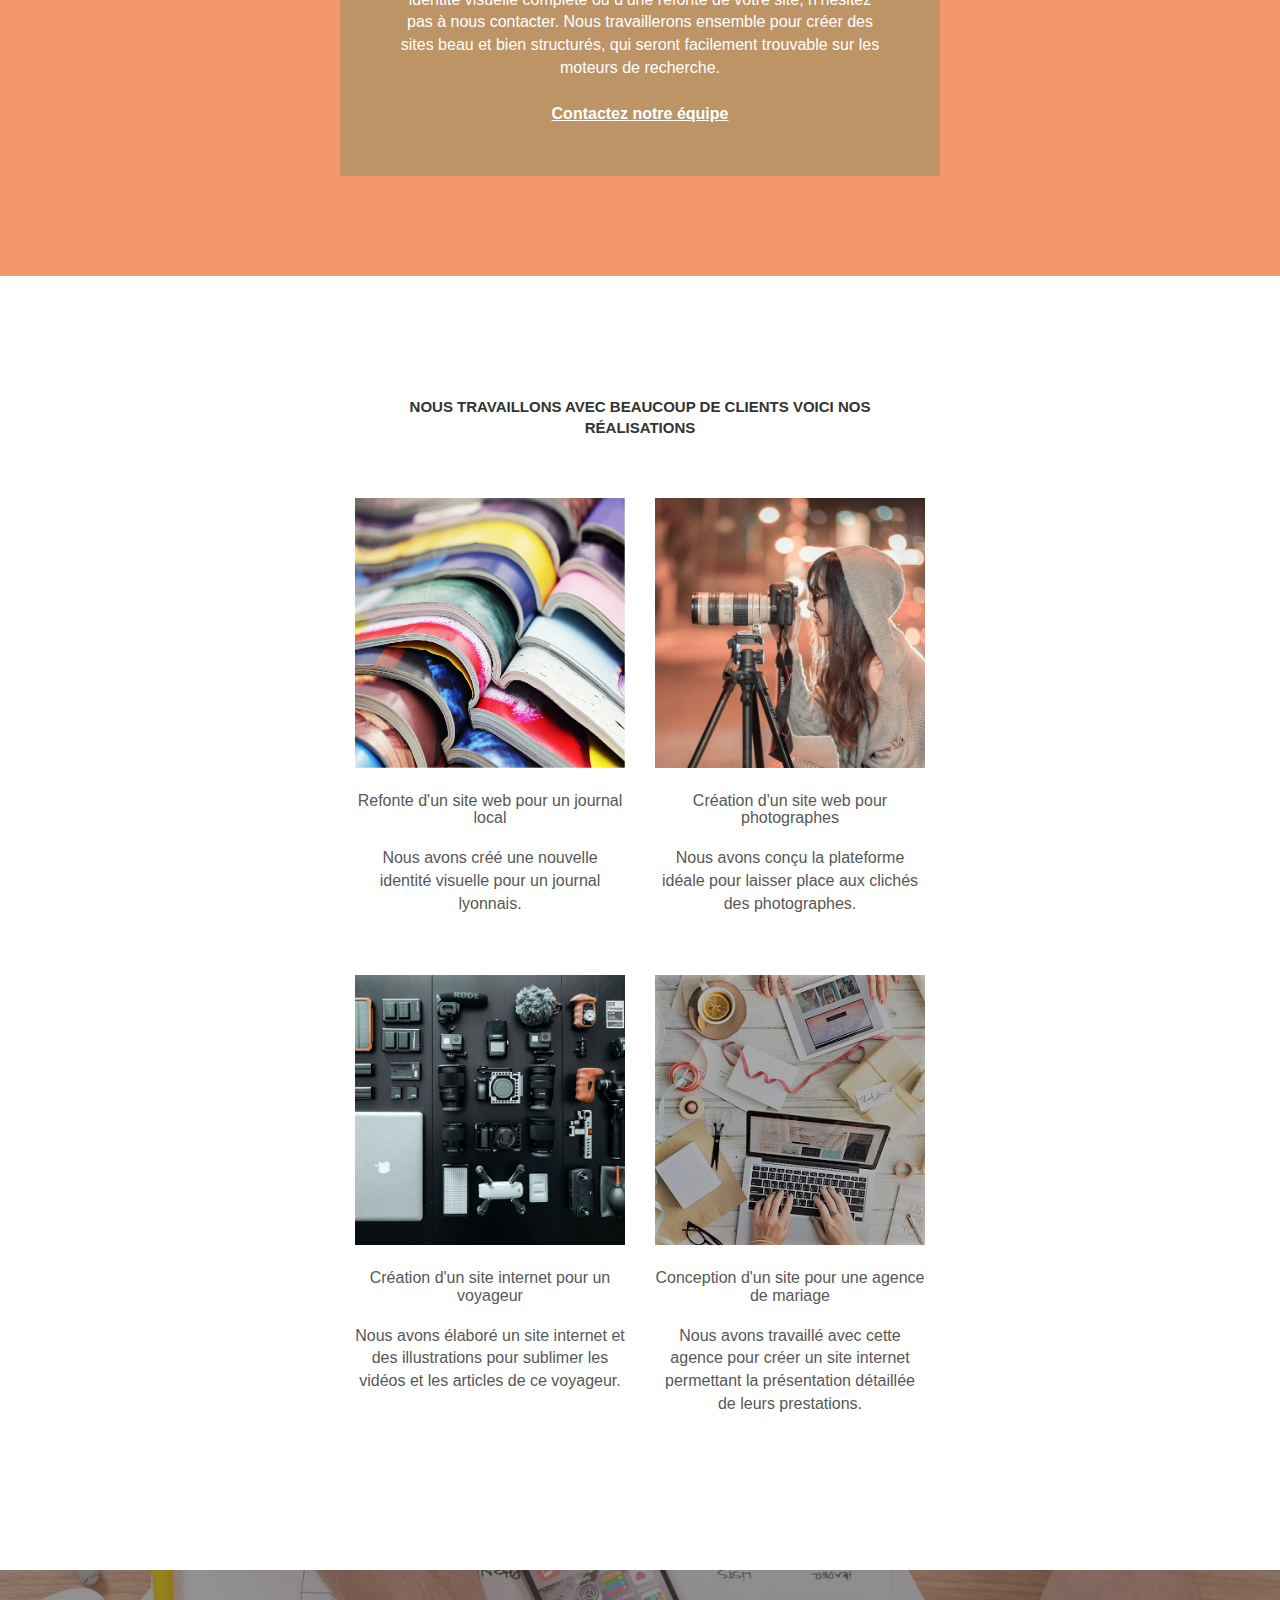
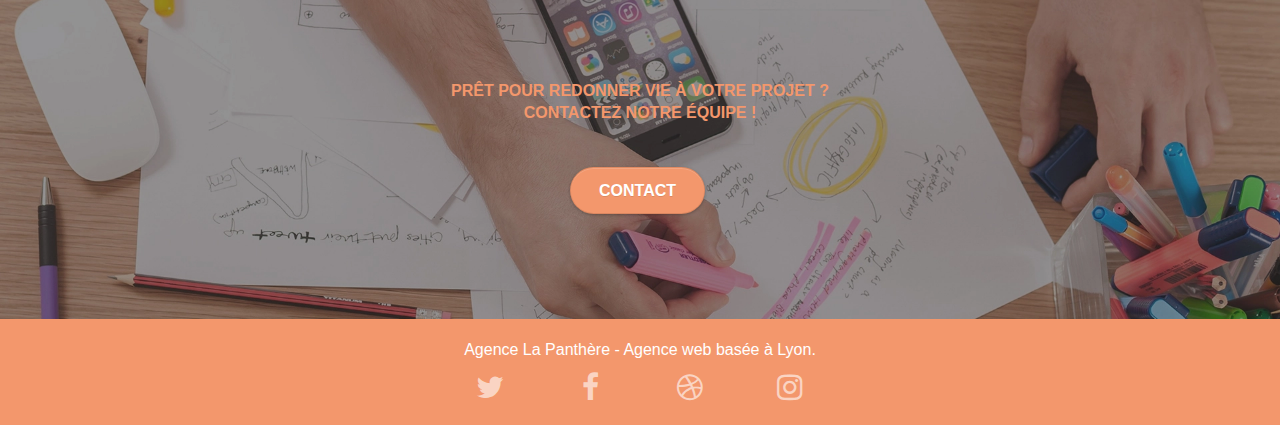
==== commit 03c153e2: "Correctif accessibilité" ====
--- a/index.html
+++ b/index.html
@@ -99,9 +99,9 @@
 						<div class="text-center">
 							<span class="et-icon-browser sm-shadow icon-dark-slate-blue icons icon-lg"></span>
 						</div>
-						<h3 class="mg-md text-center">
+						<h2 class="mg-md text-center">
 							Web design
-						</h3>
+						</h2>
 						<p class="text-center ">
 							Que vous ayez un site web qui a besoin d&rsquo;un rafraîchissement ou que vous partiez de
 							zéro, laissez-nous vous réaliser un design dont vous serez fier.
@@ -111,9 +111,9 @@
 						<div class="text-center">
 							<span class="et-icon-presentation sm-shadow icon-dark-slate-blue icons icon-lg"></span>
 						</div>
-						<h3 class="mg-md text-center">
+						<h2 class="mg-md text-center">
 							&nbsp;Stratégie
-						</h3>
+						</h2>
 						<p class="text-center ">
 							Plutôt que de suggérer des designs à la mode, nous travaillerons avec vous pour comprendre
 							vos objectifs commerciaux afin de vous proposer le meilleur design possible.<br>
@@ -123,9 +123,9 @@
 						<div class="text-center">
 							<span class="et-icon-edit sm-shadow icon-dark-slate-blue icons icon-lg"></span>
 						</div>
-						<h3 class="mg-md text-center">
+						<h2 class="mg-md text-center">
 							Illustrations
-						</h3>
+						</h2>
 						<p class="text-center ">
 							Un bon design n'est rien sans de bonnes illustrations. Laissez faire notre équipe de
 							graphistes talentueux pour donner à vos pages une touche finale d'élégance.
--- a/style.css
+++ b/style.css
@@ -719,7 +719,7 @@
     line-height: 1.4em;
 }
 
-h3 {
+h2 {
     font-size: 15px;
     text-transform: uppercase;
     font-weight: 700;
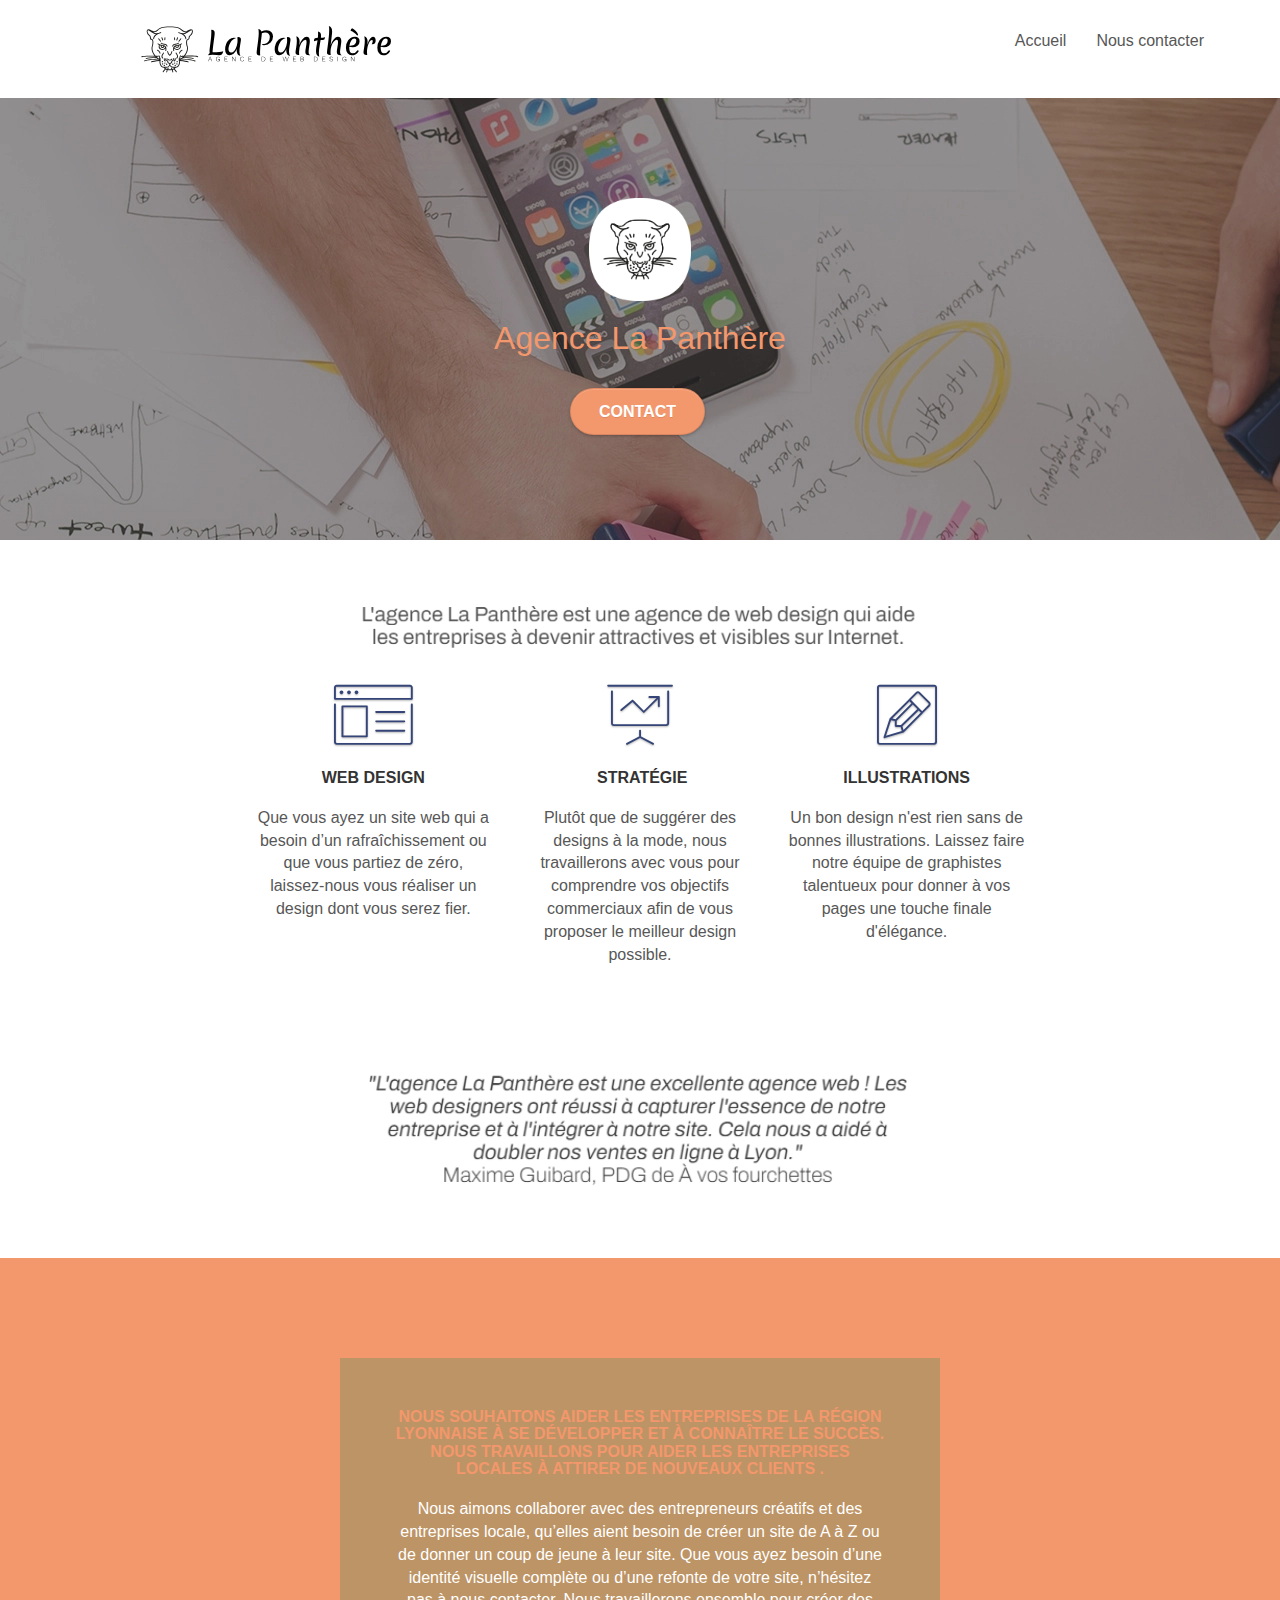
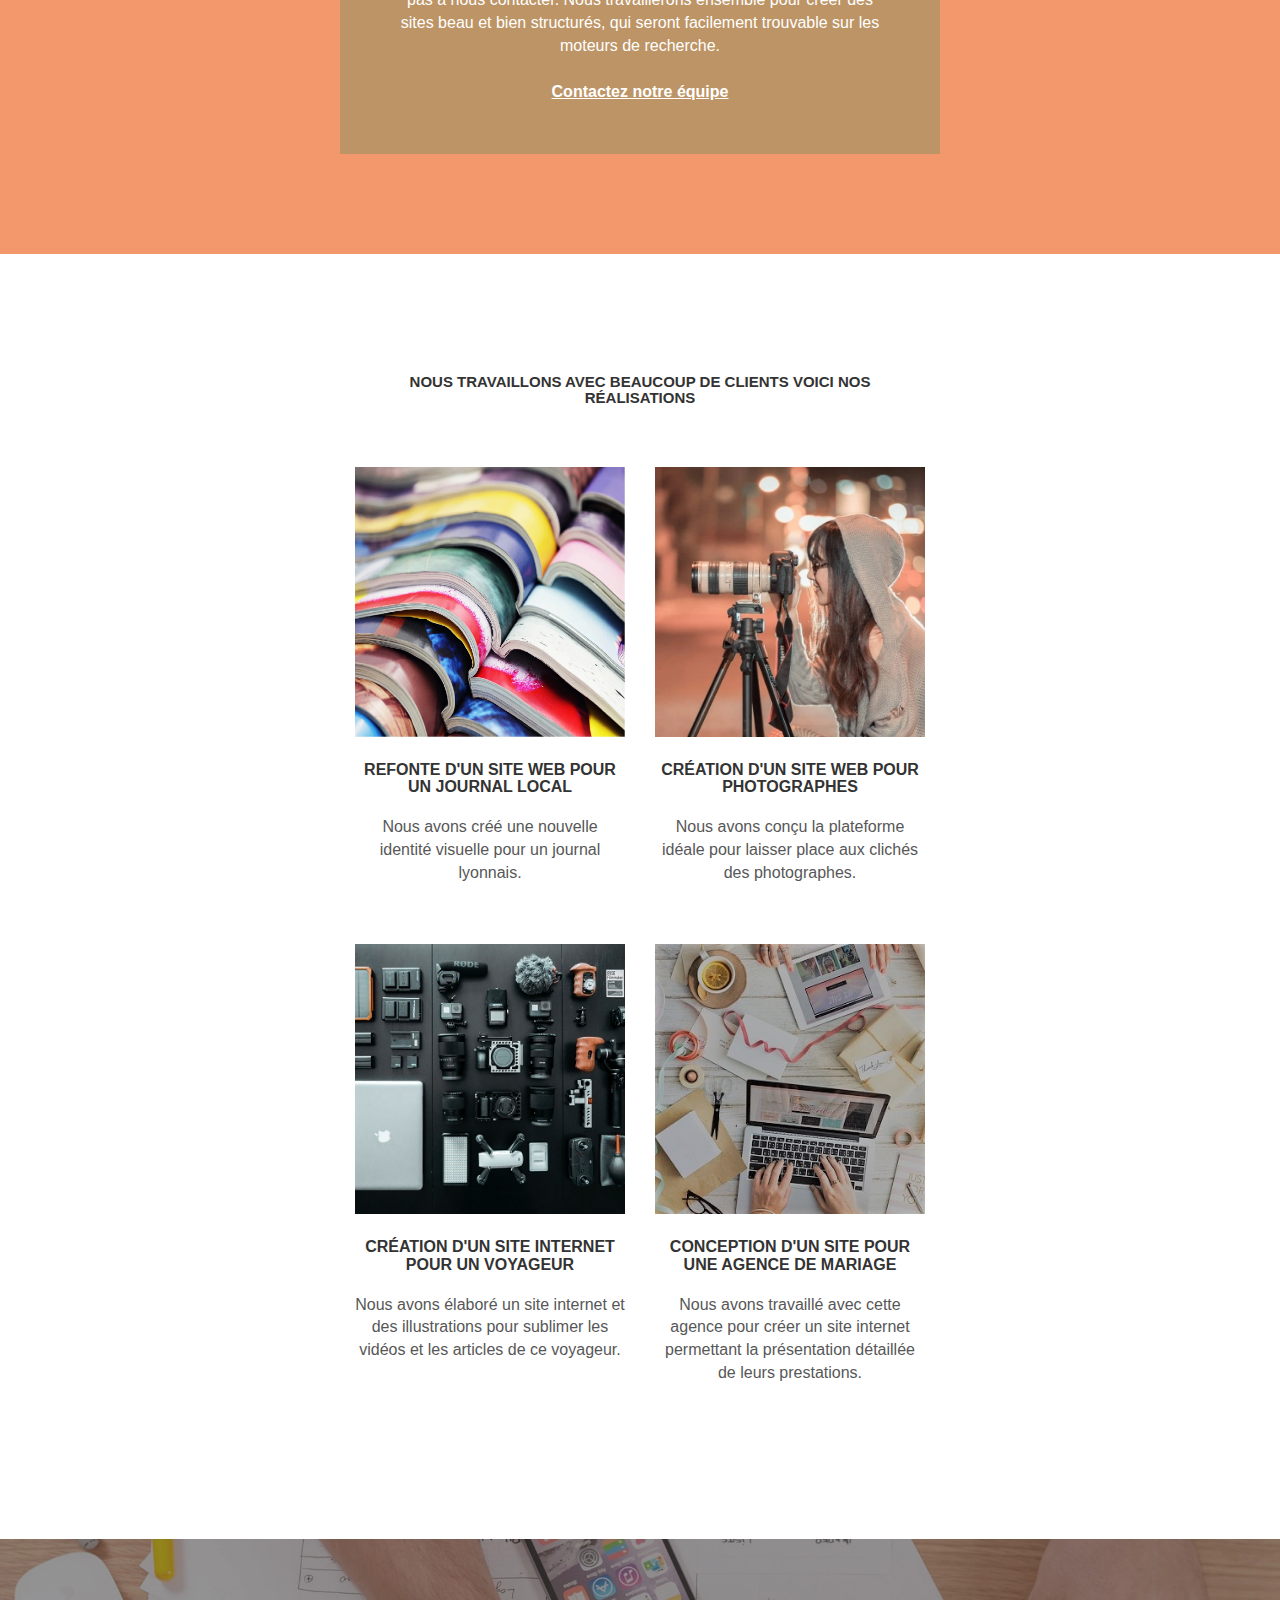
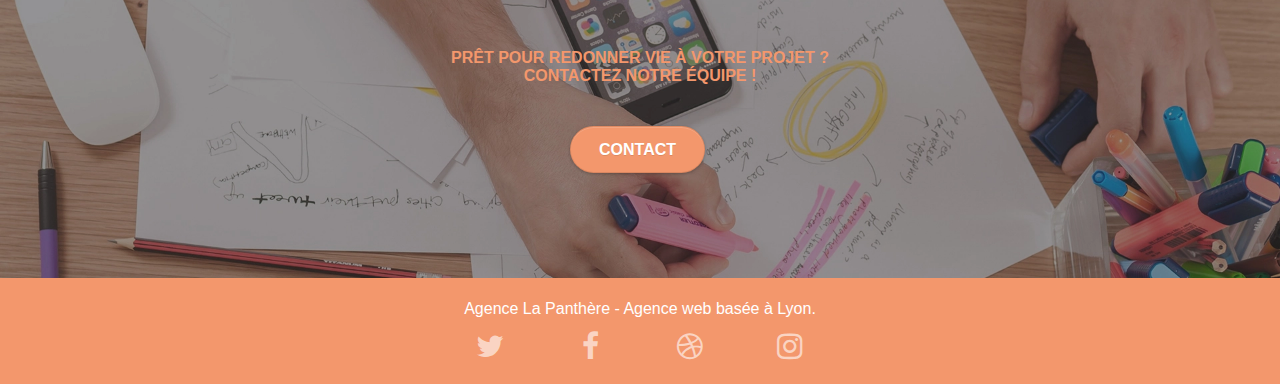
==== commit c0a79a44: "Correction performance" ====
--- a/index.html
+++ b/index.html
@@ -90,7 +90,7 @@
 		<div class="bloc bgc-white l-bloc" id="bloc-2-services">
 			<div class="container bloc-md">
 				<div class="row">
-					<div class="col-sm-12 text-center">
+					<div class="col-sm-12 text-center titre">
 						<img alt="agence web, agence web paris, web design paris, stratégie web" src="img/title.png" />
 					</div>
 				</div>
--- a/style.css
+++ b/style.css
@@ -98,12 +98,23 @@
 
 .image-resize-mode{
     width: 18%;
-}
+    height: 100%;
+}
+
 
 .text-center{
     font-size: 16px;
 }
 
+.titre img{
+    width: 60%;
+    height: 45%;
+}
+
+.col-xs-12 img{
+    width: 90%;
+    height: 100%;
+}
 
 .b-parallax {
     background-attachment: fixed;
@@ -307,6 +318,7 @@
 
 .navbar-brand img {
     height: 50px;
+    width: 25rem;
     margin: 0 5px 0 0;
     display: inline;
 }
@@ -368,6 +380,9 @@
 
 @media (min-width: 768px) {
     .site-navigation {
+        display: flex;
+        width: 25%;
+        flex-wrap: nowrap;
         position: absolute;
         top: 30%;
         left: 85%;
@@ -715,17 +730,19 @@
 }
 
 h2 {
-    font-size: 22px;
-    line-height: 1.4em;
-}
-
-h2 {
     font-size: 15px;
     text-transform: uppercase;
     font-weight: 700;
     color: #333333!important;
 }
 
+h3 {
+    font-size: 15px;
+    text-transform: uppercase;
+    font-weight: 700;
+    color: #333333!important;
+}
+
 .med-width-whitespace {
     max-width: 800px;
     margin: auto auto auto auto;
@@ -751,6 +768,11 @@
 
 .portfolio-thumb {
     margin-bottom: 24px;
+}
+
+.col-sm-6 img{
+    width: 100%;
+    height: 100%;
 }
 
 .portfolio-row {
@@ -970,7 +992,7 @@
     .navbar-brand img {
         display: flex;
         height: 50px;
-        width: auto;
+        width: 25rem;
     }
     .nav-invert .navbar-header {
         float: none;
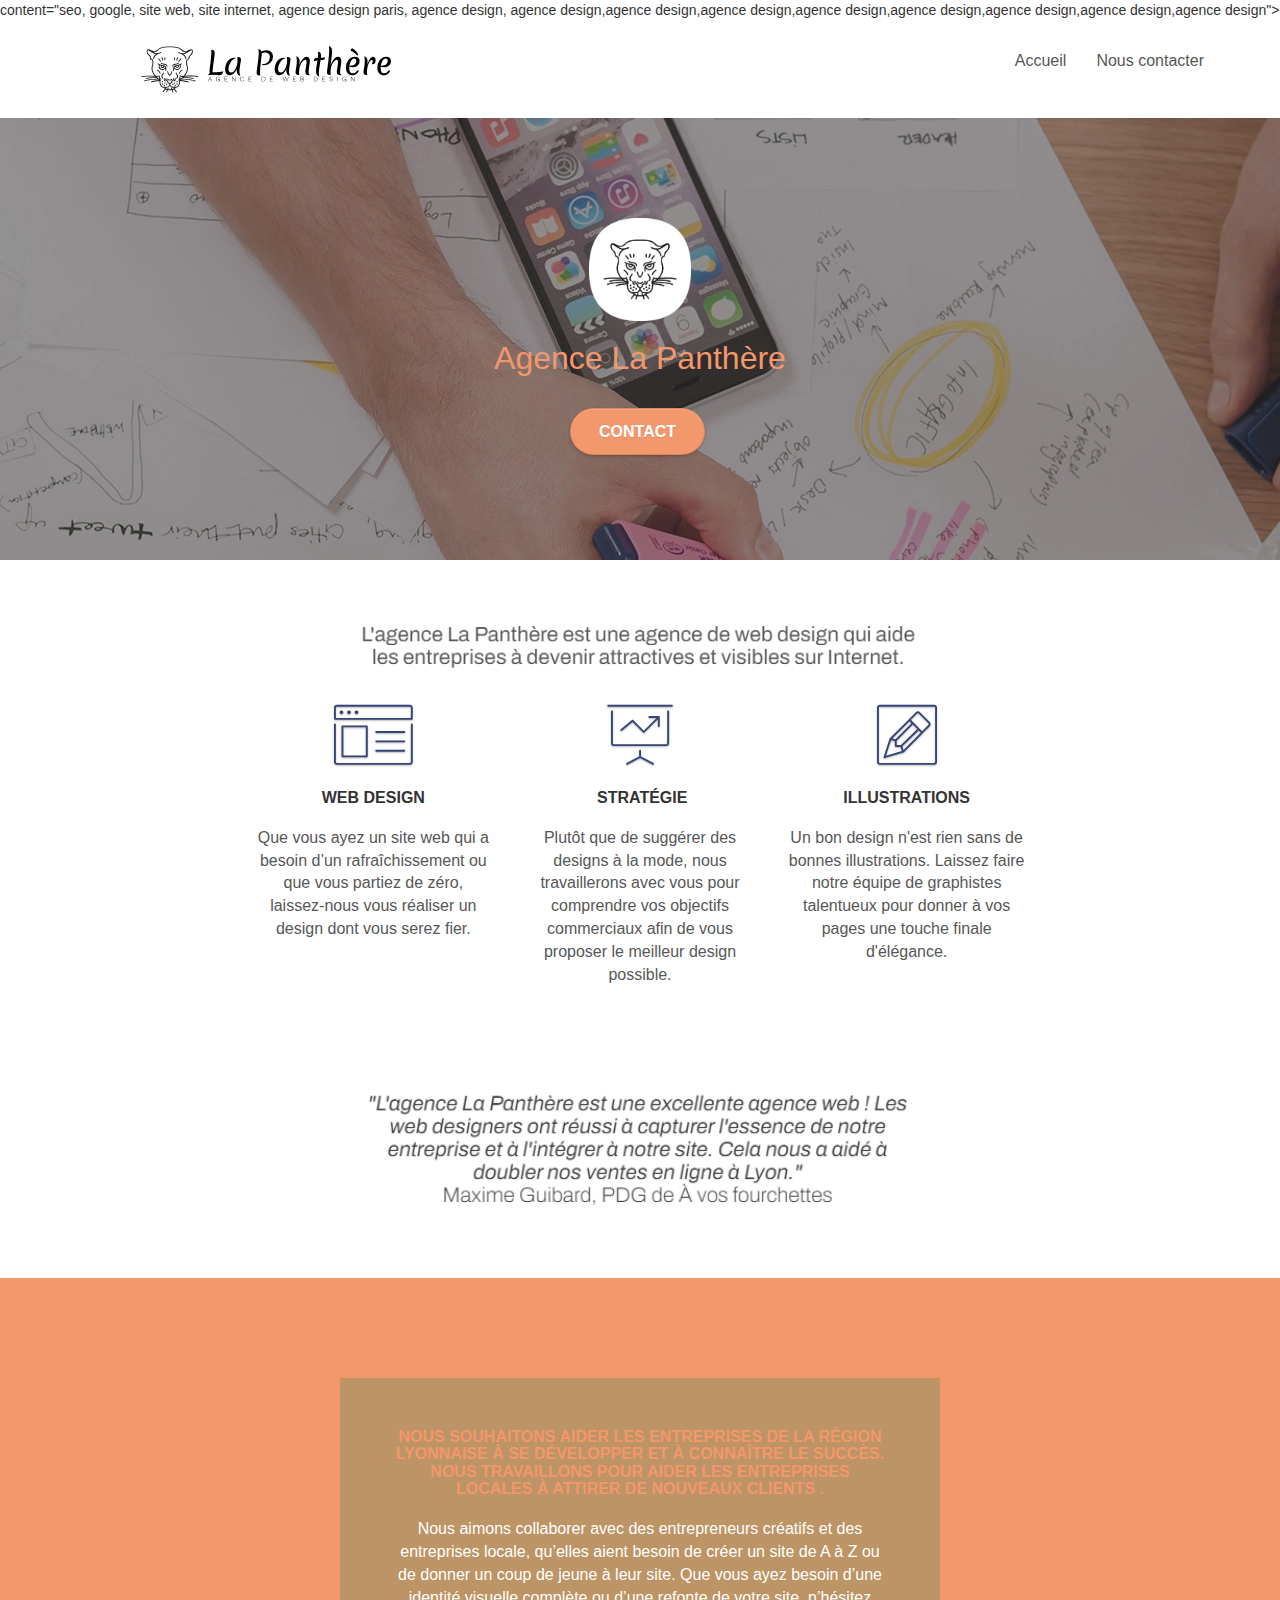
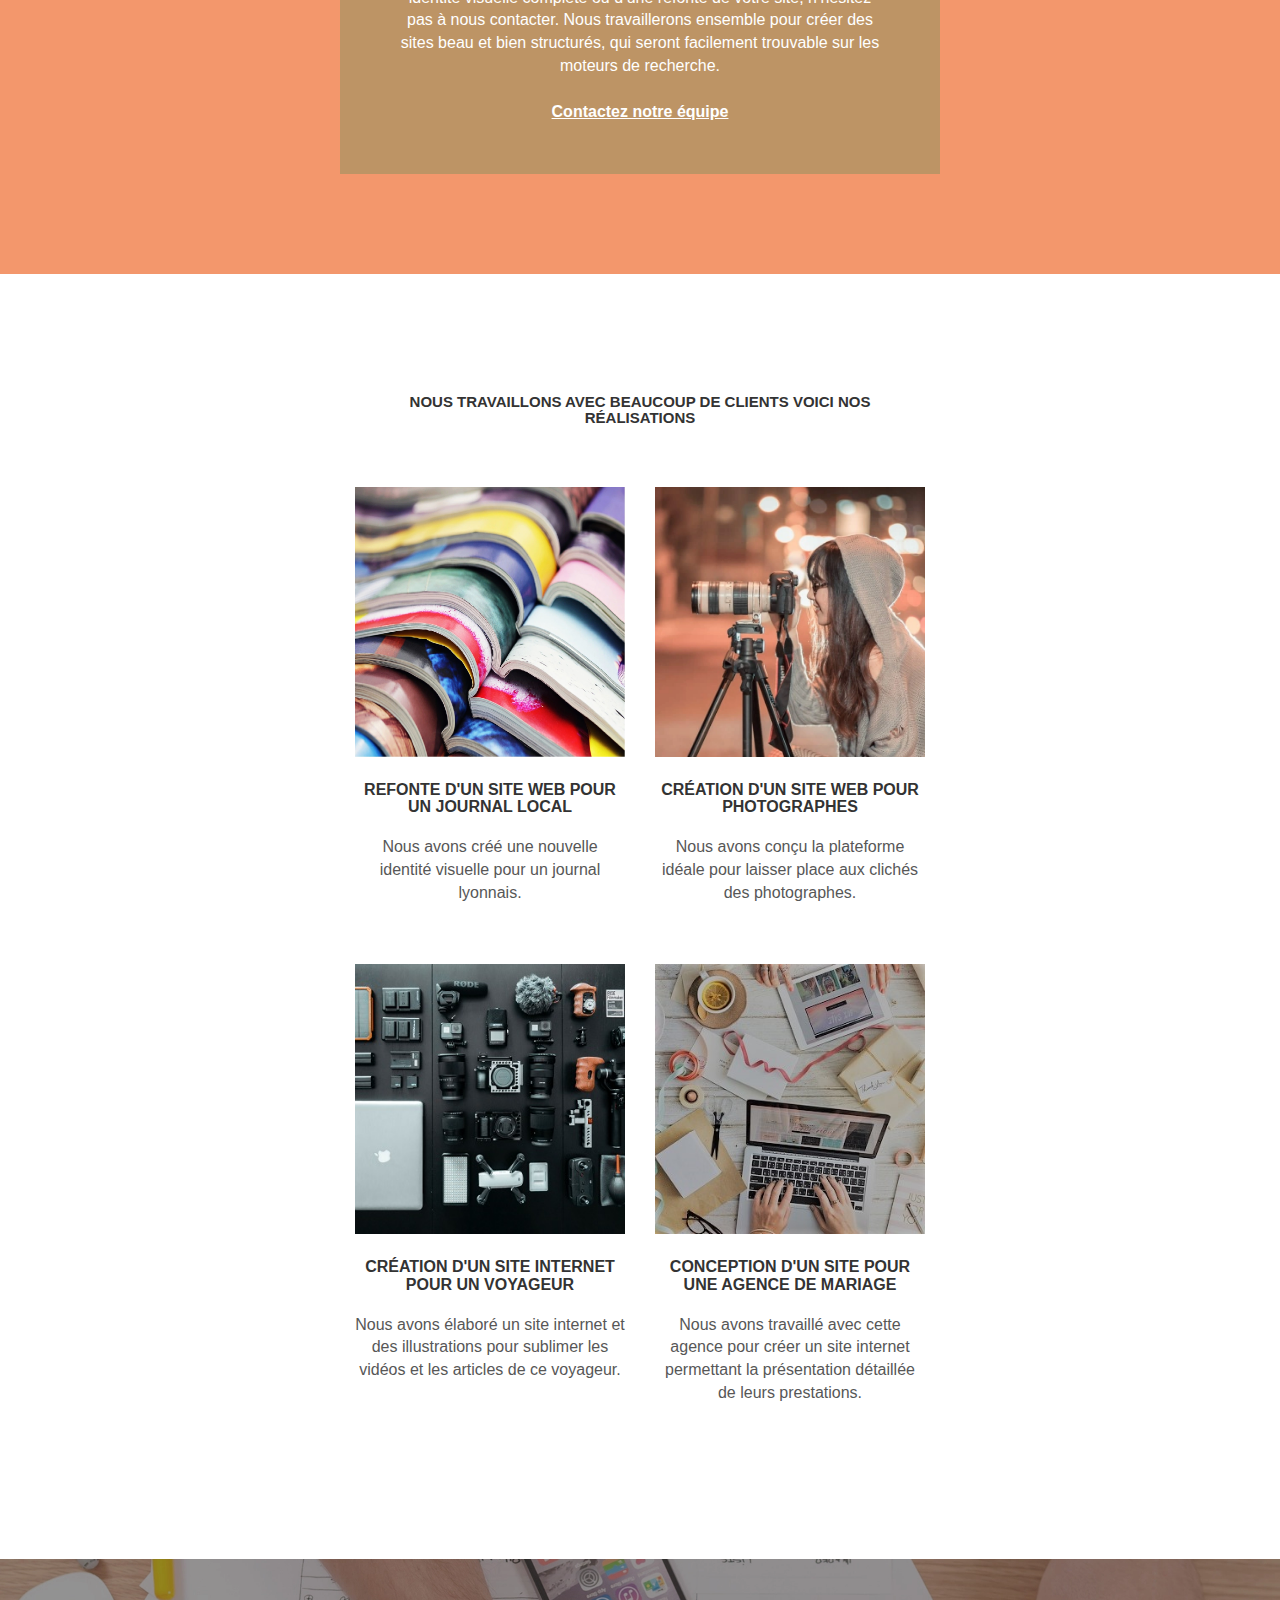
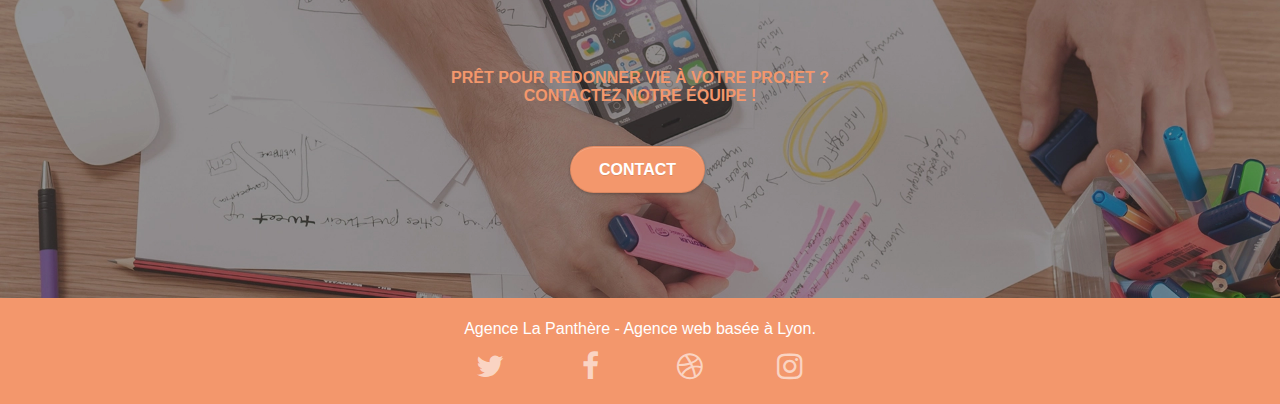
==== commit 08c41a61: "Correction" ====
--- a/index.html
+++ b/index.html
@@ -3,7 +3,6 @@
 
 <head>
 	<meta charset="utf-8">
-	<meta name="keywords"
 		content="seo, google, site web, site internet, agence design paris, agence design, agence design,agence design,agence design,agence design,agence design,agence design,agence design,agence design">
 	<meta name="description" content="">
 	<meta name="viewport" content="width=device-width, initial-scale=1.0, viewport-fit=cover">
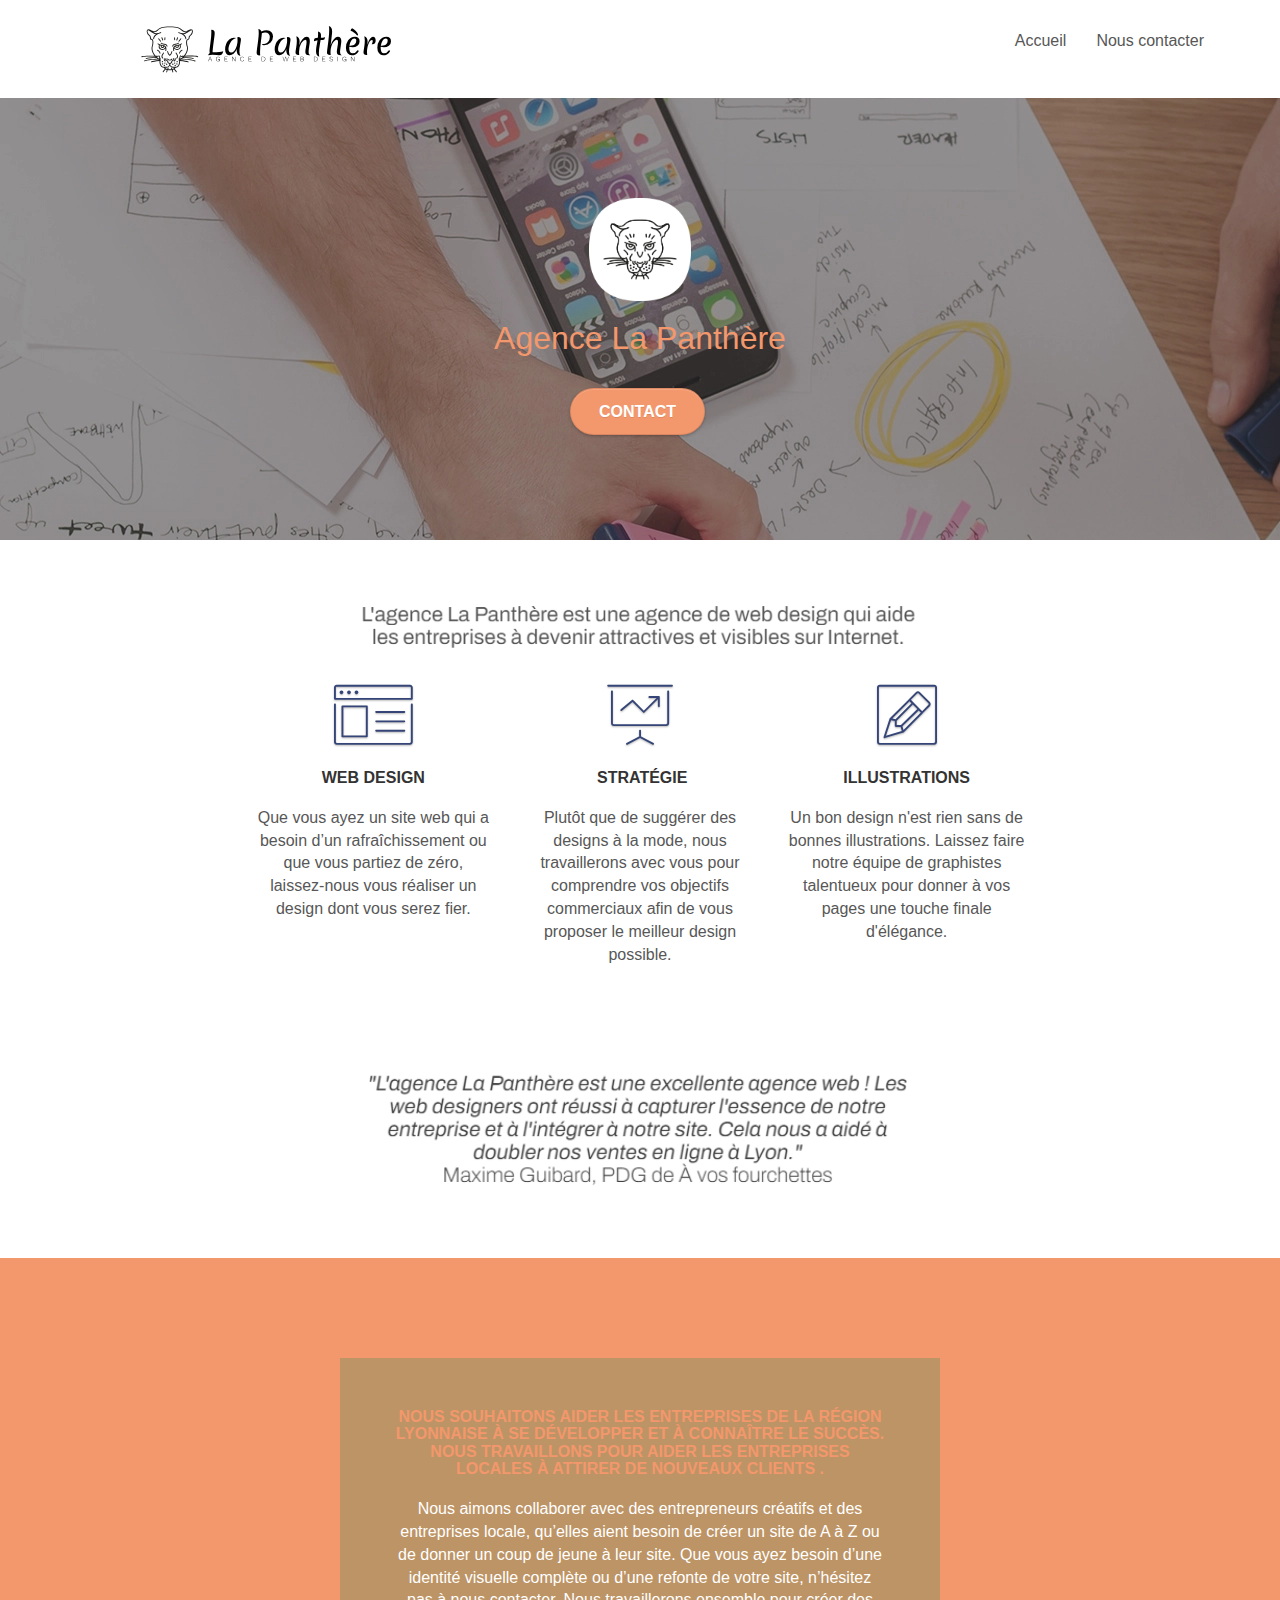
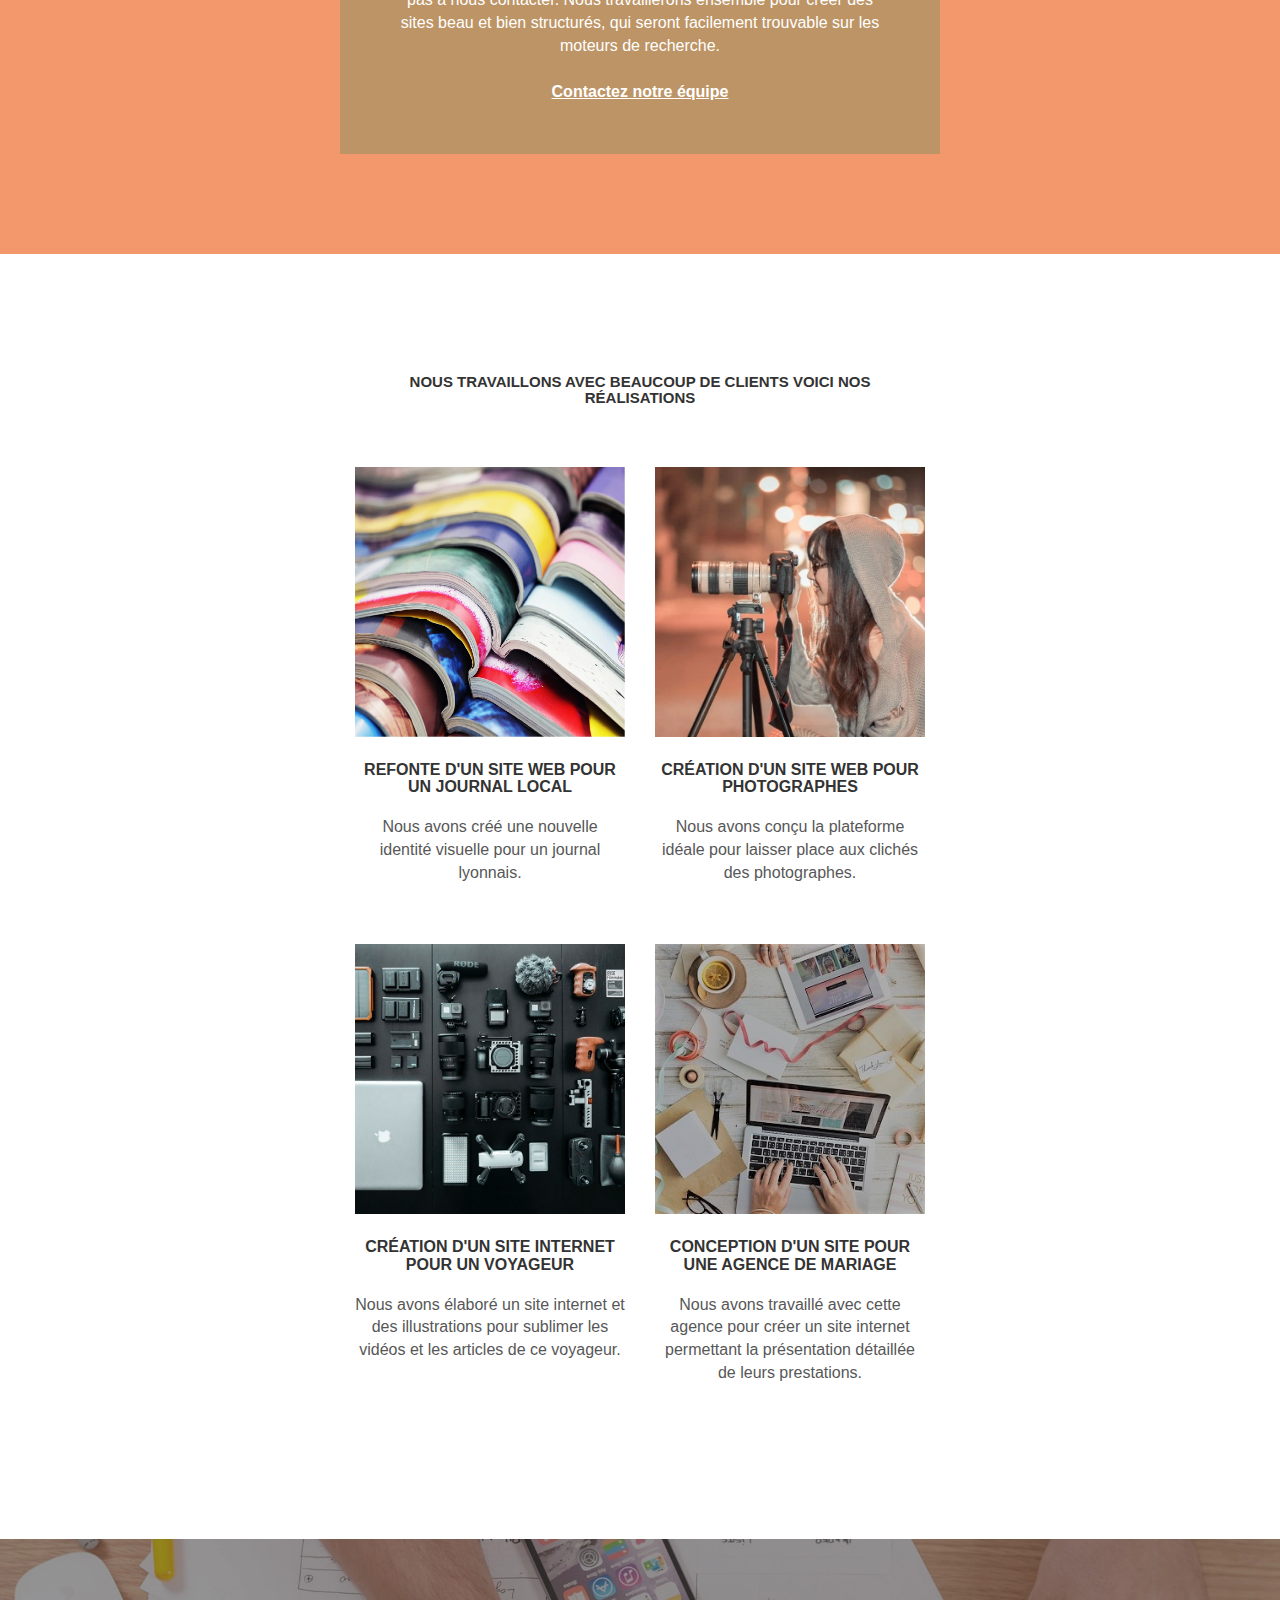
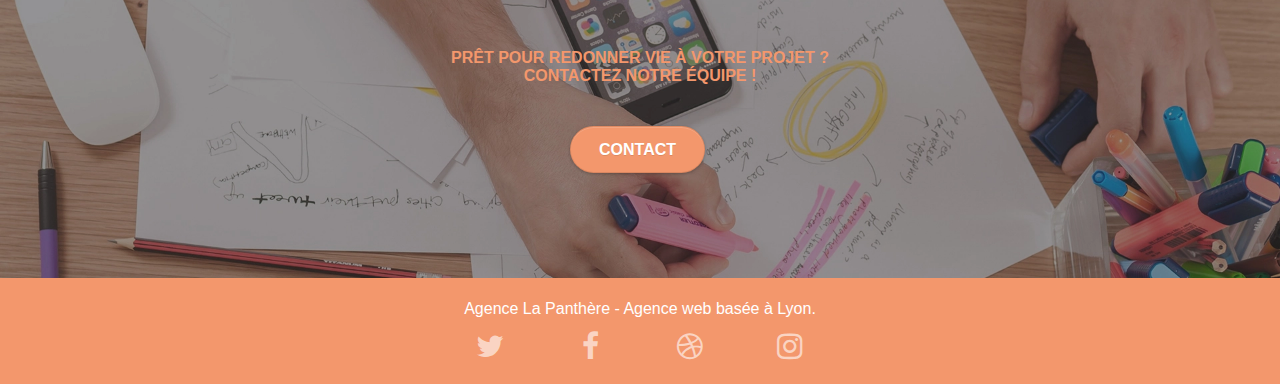
==== commit 36a2159c: "Correctif" ====
--- a/index.html
+++ b/index.html
@@ -3,7 +3,6 @@
 
 <head>
 	<meta charset="utf-8">
-		content="seo, google, site web, site internet, agence design paris, agence design, agence design,agence design,agence design,agence design,agence design,agence design,agence design,agence design">
 	<meta name="description" content="">
 	<meta name="viewport" content="width=device-width, initial-scale=1.0, viewport-fit=cover">
 	<link rel="shortcut icon" type="image/png" href="favicon.jpg">
